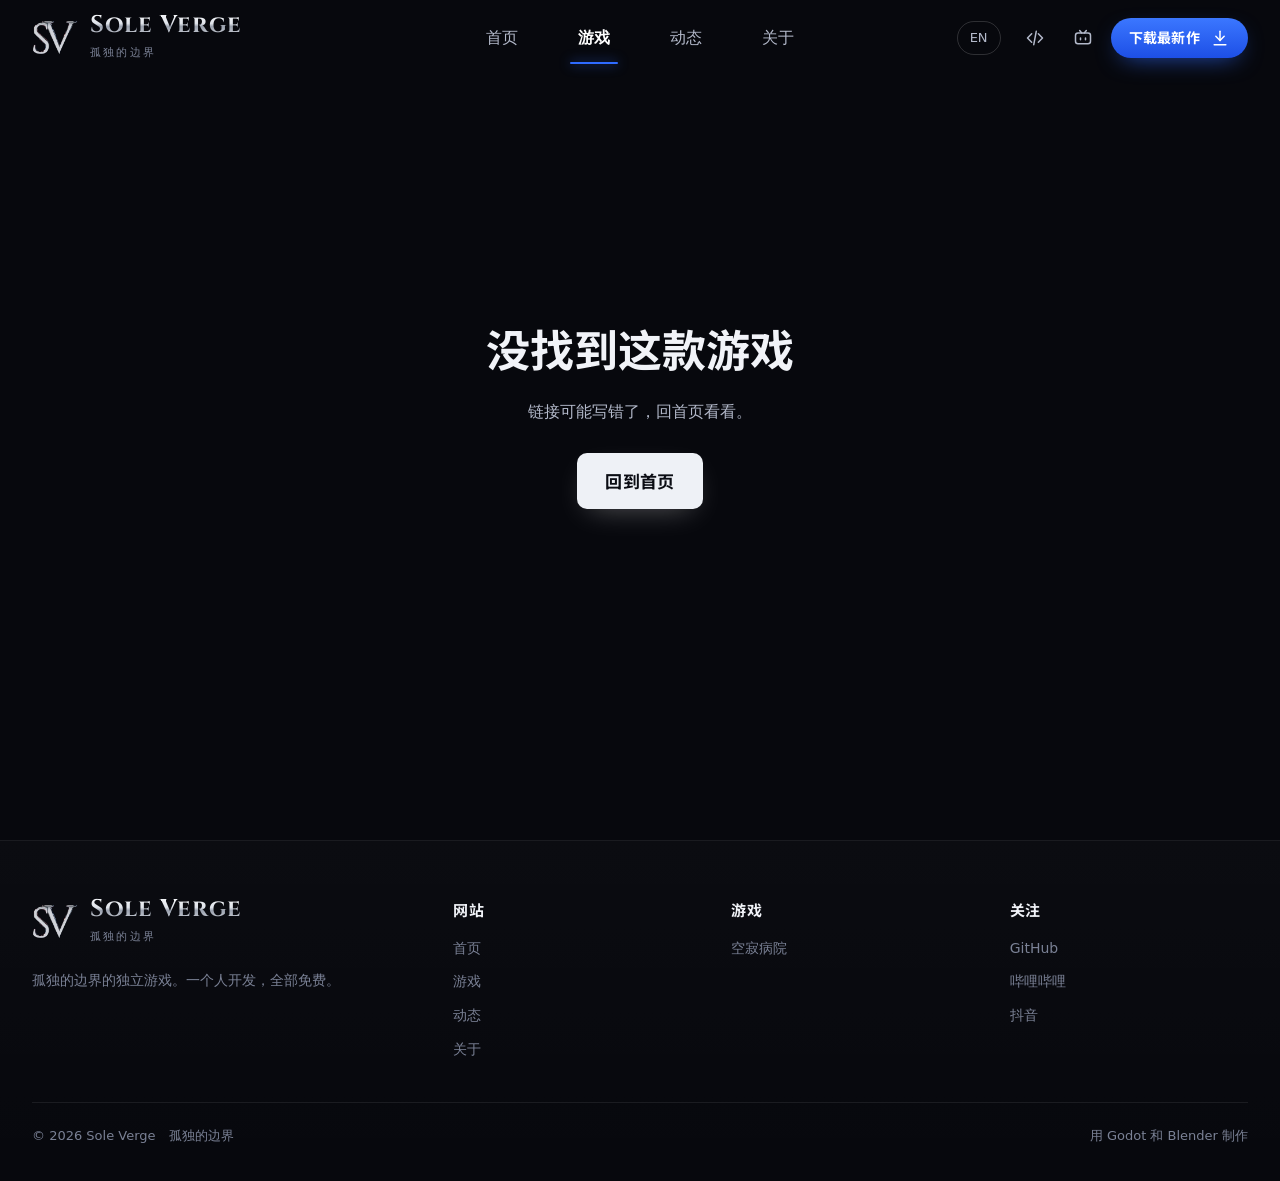
==== game.html @ e257bc81 "Rebuild the site as the Sole Verge studio homepage Commercial studio layout: Blender-rendered chrome" ====
<!doctype html>
<html lang="zh-CN">
<head>
  <meta charset="utf-8">
  <meta name="viewport" content="width=device-width, initial-scale=1, viewport-fit=cover">
  <title>Sole Verge 孤独的边界</title>
  <meta name="description" content="孤独的边界的独立游戏：画面、玩法、下载和更新记录。">
  <meta name="theme-color" content="#07080d">
  <link rel="icon" href="assets/site/favicon.png">
  <link rel="stylesheet" href="css/site.css">
</head>
<body data-page="game">
  <header class="nav">
    <div class="shell nav__inner">
      <a class="logo" href="index.html" aria-label="Sole Verge 首页">
        <img src="assets/site/logo.webp" alt="" width="46" height="46">
        <span><span class="logo__name">Sole Verge</span><span class="logo__sub" data-i18n="logo.sub">孤独的边界</span></span>
      </a>
      <nav class="menu" aria-label="主导航">
        <a href="index.html" data-i18n="nav.home">首页</a>
        <a href="index.html#games" class="is-active" data-i18n="nav.games">游戏</a>
        <a href="index.html#news" data-i18n="nav.news">动态</a>
        <a href="index.html#about" data-i18n="nav.about">关于</a>
      </nav>
      <div class="nav__tools">
        <button class="lang" type="button" data-lang>EN</button>
        <a class="icon-btn" data-github href="https://github.com/bingkunwang01-cmd" target="_blank" rel="noopener" aria-label="GitHub">
          <svg class="i" viewBox="0 0 24 24" fill="none" stroke="currentColor" stroke-width="1.8" stroke-linecap="round" stroke-linejoin="round" aria-hidden="true"><path d="m8 7-5 5 5 5"/><path d="m16 7 5 5-5 5"/><path d="m13.5 4-3 16"/></svg>
        </a>
        <a class="icon-btn" data-bilibili href="#" target="_blank" rel="noopener" aria-label="哔哩哔哩">
          <svg class="i" viewBox="0 0 24 24" fill="none" stroke="currentColor" stroke-width="1.8" stroke-linecap="round" stroke-linejoin="round" aria-hidden="true"><rect x="3" y="6" width="18" height="13" rx="3"/><path d="m8 3 2.5 3M16 3l-2.5 3"/><path d="M9 12v2M15 12v2"/></svg>
        </a>
        <a class="btn btn--blue btn--sm" data-cta href="index.html#games">
          <span data-i18n="nav.cta">下载最新作</span>
          <svg class="i" viewBox="0 0 24 24" fill="none" stroke="currentColor" stroke-width="1.8" stroke-linecap="round" stroke-linejoin="round" aria-hidden="true"><path d="M12 4v11"/><path d="m7 10 5 5 5-5"/><path d="M5 20h14"/></svg>
        </a>
      </div>
    </div>
  </header>

  <main data-game></main>
  <footer class="footer" data-footer></footer>

  <noscript><p class="shell" style="padding:120px 0 20px">这个页面需要开启 JavaScript。</p></noscript>
  <script src="js/games.js"></script>
  <script src="js/site.js"></script>
</body>
</html>
---- css/site.css ----
@import url("../fonts/noto-sans-sc/700.css");

@font-face {
  font-family: "Cinzel";
  font-style: normal;
  font-weight: 700;
  font-display: swap;
  src: url("../fonts/cinzel/cinzel-latin-700-normal.woff2") format("woff2");
}

/* ---------- Tokens ---------- */
:root {
  color-scheme: dark;
  --bg: #07080d;
  --bg-2: #0b0d14;
  --card: #10131b;
  --card-2: #0c0f16;
  --line: rgba(255, 255, 255, 0.08);
  --line-2: rgba(255, 255, 255, 0.16);
  --text: #f1f3f8;
  --text-2: #b3b9ca;
  --text-3: #7a8195;
  --blue: #2f6bff;
  --blue-2: #1d4fe6;
  --crimson: #d93347;
  --silver: linear-gradient(180deg, #ffffff 0%, #dfe3ea 45%, #9aa1ae 55%, #eef0f4 100%);

  --f-head: "SV Head", "PingFang SC", "Microsoft YaHei UI", "Microsoft YaHei", sans-serif;
  --f-brand: "Cinzel", "Times New Roman", serif;
  --f-body: system-ui, -apple-system, "PingFang SC", "Microsoft YaHei UI", "Microsoft YaHei", "Noto Sans CJK SC", "Noto Sans SC", "Helvetica Neue", Arial, sans-serif;

  --shell: min(1320px, 100% - 64px);
  --r-sm: 10px;
  --r-md: 16px;
  --r-lg: 22px;
  --nav-h: 76px;
}

*, *::before, *::after { box-sizing: border-box; }
html { scroll-behavior: smooth; scroll-padding-top: calc(var(--nav-h) + 16px); -webkit-text-size-adjust: 100%; }
body { margin: 0; background: var(--bg); color: var(--text); font: 400 16px/1.7 var(--f-body); overflow-x: hidden; }
img, video, svg { display: block; max-width: 100%; }
a { color: inherit; text-decoration: none; }
button { font: inherit; color: inherit; background: none; border: 0; padding: 0; cursor: pointer; }
h1, h2, h3, p { margin: 0; }
h1, h2, h3 { font-family: var(--f-head); font-weight: 700; }
:focus-visible { outline: 2px solid var(--blue); outline-offset: 3px; border-radius: 8px; }
[hidden] { display: none !important; }
.shell { width: var(--shell); margin-inline: auto; }
.brandface { font-family: var(--f-brand); font-weight: 700; letter-spacing: 0.02em; }

/* ---------- Icons ---------- */
.i { width: 20px; height: 20px; flex: none; }

/* ---------- Buttons ---------- */
.btn {
  display: inline-flex; align-items: center; justify-content: center; gap: 10px;
  height: 56px; padding: 0 28px; border-radius: var(--r-sm);
  font-family: var(--f-head); font-size: 17px; font-weight: 700; letter-spacing: 0.02em; white-space: nowrap;
  transition: background-color .2s ease, border-color .2s ease, transform .2s ease, box-shadow .2s ease;
}
.btn--light { background: #eef1f6; color: #0b0d14; box-shadow: 0 10px 30px -12px rgba(255, 255, 255, .35); }
.btn--light:hover { background: #fff; transform: translateY(-1px); }
.btn--line { border: 1px solid rgba(255, 255, 255, .55); color: #fff; }
.btn--line:hover { background: rgba(255, 255, 255, .06); border-color: #fff; }
.btn--blue { background: linear-gradient(180deg, #3b77ff, var(--blue-2)); color: #fff; box-shadow: 0 8px 24px -10px rgba(47, 107, 255, .8); }
.btn--blue:hover { background: linear-gradient(180deg, #5089ff, #2a5cf2); }
.btn--sm { height: 40px; padding: 0 18px; font-size: 14px; border-radius: 999px; }
.btn__meta { font-family: var(--f-body); font-weight: 400; font-size: 14px; opacity: .65; }
.btn--game { background: var(--g-accent, var(--blue)); color: #fff; box-shadow: 0 10px 30px -12px var(--g-accent, var(--blue)); }
.btn--game:hover { filter: brightness(1.08); transform: translateY(-1px); }

/* ---------- Top navigation ---------- */
.nav { position: fixed; inset: 0 0 auto; z-index: 60; height: var(--nav-h); transition: background-color .3s ease, border-color .3s ease; border-bottom: 1px solid transparent; }
.nav.is-scrolled { background: rgba(7, 8, 13, .82); backdrop-filter: blur(18px) saturate(1.3); -webkit-backdrop-filter: blur(18px) saturate(1.3); border-bottom-color: var(--line); }
.nav__inner { height: 100%; display: grid; grid-template-columns: 1fr auto 1fr; align-items: center; }
.logo { display: inline-flex; align-items: center; gap: 12px; justify-self: start; white-space: nowrap; }
.logo img { width: 46px; height: 46px; object-fit: contain; margin: -4px 0; }
.logo__name { font-family: var(--f-brand); font-weight: 700; font-size: 24px; line-height: 1; letter-spacing: 0.03em; background: var(--silver); -webkit-background-clip: text; background-clip: text; color: transparent; }
.logo__sub { display: block; font-size: 11px; color: var(--text-3); letter-spacing: .2em; margin-top: 4px; }
.menu { display: flex; height: var(--nav-h); }
.menu a { position: relative; display: grid; place-items: center; padding: 0 30px; font-size: 16px; color: var(--text-2); transition: color .2s ease; }
.menu a:hover { color: #fff; }
.menu a[aria-current="page"], .menu a.is-active { color: #fff; font-weight: 600; }
.menu a[aria-current="page"]::after, .menu a.is-active::after { content: ""; position: absolute; left: 22px; right: 22px; bottom: 12px; height: 2px; border-radius: 2px; background: var(--blue); box-shadow: 0 0 12px rgba(47, 107, 255, .8); }
.nav__tools { display: flex; align-items: center; gap: 8px; justify-self: end; }
.icon-btn { width: 40px; height: 40px; display: grid; place-items: center; border-radius: 50%; color: var(--text-2); transition: color .2s ease, background-color .2s ease; }
.icon-btn:hover { color: #fff; background: rgba(255, 255, 255, .06); }
.lang { height: 34px; padding: 0 12px; border-radius: 999px; border: 1px solid var(--line-2); font-size: 13px; color: var(--text-2); margin-right: 6px; }
.lang:hover { color: #fff; border-color: rgba(255,255,255,.4); }

/* ---------- Hero ---------- */
.hero { position: relative; min-height: max(760px, min(100svh, 980px)); overflow: hidden; isolation: isolate; background: #020205; }
.hero__art { position: absolute; inset: 0; z-index: -2; }
.hero__art img { width: 100%; height: 100%; object-fit: cover; object-position: 50% 50%; }
.streaks { position: absolute; inset: 0; width: 100%; height: 100%; overflow: visible; }
.streak path { fill: none; stroke-linecap: round; }
.streak__halo { stroke-width: 18; opacity: .35; filter: url(#soft); }
.streak__line { stroke-width: 3.2; }
.streak__line--thin { stroke-width: 1.6; opacity: .55; }
.streak__pulse { stroke: #ffe3e7; stroke-width: 4; stroke-dasharray: 70 1000; stroke-dashoffset: 1070; opacity: .9; animation: pulse 6.5s cubic-bezier(.5, 0, .3, 1) infinite; filter: drop-shadow(0 0 6px #ff3b55); }
.streak__pulse--blue { stroke: #e8f0ff; filter: drop-shadow(0 0 6px #3a7bff); animation-delay: 3.2s; animation-direction: reverse; }
@keyframes pulse { 0% { stroke-dashoffset: 1070; } 70%, 100% { stroke-dashoffset: 0; } }
.hero::before {
  content: ""; position: absolute; inset: 0; z-index: -1; pointer-events: none;
  background:
    linear-gradient(90deg, rgba(3, 4, 8, .92) 0%, rgba(3, 4, 8, .62) 30%, rgba(3, 4, 8, 0) 56%),
    linear-gradient(180deg, rgba(3, 4, 8, .55) 0%, transparent 18%, transparent 62%, var(--bg) 100%);
}
.hero__content { padding-top: calc(var(--nav-h) + 13vh); }
.hero__content > * { max-width: 640px; }
.eyebrow { font-family: var(--f-brand); font-weight: 700; font-size: 22px; letter-spacing: .04em; color: #d6dae3; }
.hero__title { font-size: clamp(42px, 4.4vw, 68px); line-height: 1.18; letter-spacing: .02em; margin: 14px 0 18px; }
.hero__sub { font-size: clamp(17px, 1.5vw, 21px); color: var(--text-2); max-width: 30em; }
.hero__actions { display: flex; gap: 20px; flex-wrap: wrap; margin-top: 44px; }
.hero__latest { display: flex; align-items: center; gap: 10px; margin-top: 22px; font-size: 14px; color: var(--text-3); }
.hero__latest i { width: 7px; height: 7px; border-radius: 50%; background: var(--crimson); box-shadow: 0 0 10px var(--crimson); }
.hero__latest a { color: var(--text-2); border-bottom: 1px solid var(--line-2); }
.hero__latest a:hover { color: #fff; }

/* Value strip under the hero */
.values { position: absolute; left: 0; right: 0; bottom: 44px; }
.values__row { display: grid; grid-template-columns: repeat(4, minmax(0, 1fr)); }
.value { display: flex; align-items: center; justify-content: center; gap: 18px; padding: 6px 12px; }
.value + .value { border-left: 1px solid var(--line-2); }
.value .i { width: 34px; height: 34px; color: #e9ecf3; stroke-width: 1.5; }
.value b { display: block; font-family: var(--f-head); font-size: 17px; letter-spacing: .02em; }
.value span { display: block; font-size: 14px; color: var(--text-2); }

/* ---------- Sections ---------- */
.section { padding: 96px 0 0; }
.head { display: flex; align-items: flex-end; justify-content: space-between; gap: 24px; flex-wrap: wrap; margin-bottom: 36px; }
.head__title { font-size: 32px; line-height: 1.2; letter-spacing: .02em; }
.head__title::after { content: ""; display: block; width: 44px; height: 3px; border-radius: 3px; margin-top: 16px; background: var(--blue); box-shadow: 0 0 14px rgba(47, 107, 255, .7); }
.head__link { display: inline-flex; align-items: center; gap: 8px; font-size: 15px; color: var(--text-2); }
.head__link:hover { color: #fff; }

/* Genre filter */
.tabs { display: flex; flex-wrap: wrap; gap: 4px; padding: 4px; border-radius: 999px; background: rgba(255,255,255,.03); border: 1px solid var(--line); }
.tab { display: inline-flex; align-items: center; gap: 8px; height: 36px; padding: 0 16px; border-radius: 999px; font-size: 14px; color: var(--text-2); transition: background-color .2s ease, color .2s ease; }
.tab:hover { color: #fff; }
.tab[aria-pressed="true"] { background: #eef1f6; color: #0b0d14; font-weight: 600; }
.tab__n { font-size: 12px; opacity: .55; font-variant-numeric: tabular-nums; }

/* ---------- Game cards ---------- */
.cards { display: grid; grid-template-columns: repeat(3, minmax(0, 1fr)); gap: 24px; }
.card {
  position: relative; display: flex; flex-direction: column; overflow: hidden; isolation: isolate;
  border-radius: var(--r-md); border: 1px solid var(--line);
  background: linear-gradient(180deg, #131722 0%, #0d1018 100%);
  box-shadow: 0 30px 60px -40px rgba(0,0,0,.9);
  transition: border-color .25s ease, transform .25s ease;
}
.card:hover { border-color: rgba(255,255,255,.2); transform: translateY(-2px); }
.card--wide { grid-column: span 2; }
.card__media { position: relative; aspect-ratio: 16 / 9; overflow: hidden; }
.card--wide .card__media { aspect-ratio: 21 / 9; }
.card__media img { width: 100%; height: 100%; object-fit: cover; transition: transform .6s ease; }
.card:hover .card__media img { transform: scale(1.03); }
.card__media::after { content: ""; position: absolute; inset: 0; background: linear-gradient(180deg, rgba(7,8,13,0) 45%, #121620 100%); }
.card__no { position: absolute; left: 18px; top: 16px; z-index: 1; font-family: var(--f-brand); font-weight: 700; font-size: 13px; letter-spacing: .12em; color: rgba(255,255,255,.85); padding: 4px 10px; border-radius: 6px; background: rgba(5,6,10,.55); backdrop-filter: blur(6px); -webkit-backdrop-filter: blur(6px); }
.card__body { position: relative; z-index: 1; display: flex; gap: 18px; align-items: flex-start; padding: 0 26px 30px; margin-top: -34px; flex: 1; }
.tile { flex: none; width: 76px; height: 76px; border-radius: 18px; display: grid; place-items: center; background: linear-gradient(160deg, #1b2030, #0b0d14); border: 1px solid rgba(255,255,255,.14); box-shadow: 0 12px 30px -12px rgba(0,0,0,.9), inset 0 1px 0 rgba(255,255,255,.08); }
.tile .sprite { width: 68px; height: 68px; }
.card__text { min-width: 0; padding-top: 38px; flex: 1; }
.card__name { display: flex; align-items: center; gap: 10px; flex-wrap: wrap; font-size: 21px; line-height: 1.3; }
.badge { display: inline-flex; align-items: center; height: 22px; padding: 0 8px; border-radius: 5px; font-family: var(--f-body); font-size: 12px; font-weight: 600; color: #fff; background: var(--blue-2); letter-spacing: .04em; }
.badge--dev { background: rgba(255,255,255,.12); color: var(--text-2); }
.card__desc { margin-top: 6px; font-size: 15px; color: var(--text-2); }
.chips { display: flex; flex-wrap: wrap; gap: 6px; margin-top: 14px; }
.chip { display: inline-flex; align-items: center; gap: 6px; height: 24px; padding: 0 10px; border-radius: 999px; font-size: 12px; color: #e6e9f1; background: rgba(255,255,255,.05); border: 1px solid rgba(255,255,255,.1); }
.chip::before { content: ""; width: 6px; height: 6px; border-radius: 50%; background: var(--c, var(--blue)); box-shadow: 0 0 6px var(--c, var(--blue)); }
.card__arrow { position: absolute; right: 24px; bottom: 26px; z-index: 2; color: var(--text-2); transition: transform .25s ease, color .25s ease; }
.card:hover .card__arrow { color: #fff; transform: translateX(4px); }
.card__swoosh { position: absolute; left: 40%; right: 0; bottom: 0; height: 64px; z-index: 0; pointer-events: none; opacity: .8; }
.card__link { position: absolute; inset: 0; z-index: 3; border-radius: inherit; }

.card--empty .card__media { background: radial-gradient(60% 70% at 50% 60%, rgba(47, 107, 255, .18), transparent 70%), #0b0d14; display: grid; place-items: center; }
.card--empty .card__media::before {
  content: ""; position: absolute; left: -10%; right: -10%; bottom: 0; height: 55%;
  background:
    repeating-linear-gradient(90deg, rgba(120,160,255,.14) 0 1px, transparent 1px 44px),
    repeating-linear-gradient(180deg, rgba(120,160,255,.14) 0 1px, transparent 1px 20px);
  transform: perspective(300px) rotateX(62deg); transform-origin: bottom;
  mask-image: linear-gradient(180deg, transparent, #000 60%); -webkit-mask-image: linear-gradient(180deg, transparent, #000 60%);
}
.card--empty .card__media .sprite { width: 128px; height: 128px; position: relative; z-index: 1; opacity: .9; }
.card--empty .links-row { display: flex; gap: 8px; flex-wrap: wrap; margin-top: 16px; position: relative; z-index: 4; }

/* Rotating save icon (32-frame sprite strip) */
.sprite { background-repeat: no-repeat; background-size: 3200% 100%; background-position: 0 0; animation: spin 3.6s steps(32, jump-none) infinite; }
@keyframes spin { to { background-position: 100% 0; } }

/* ---------- Spotlight ---------- */
.spot { display: grid; grid-template-columns: minmax(0, 1.25fr) minmax(0, 1fr); gap: 56px; align-items: center; }
.spot__media { position: relative; border-radius: var(--r-lg); overflow: hidden; border: 1px solid var(--line-2); box-shadow: 0 50px 100px -50px rgba(0,0,0,1), 0 0 120px -50px var(--g-accent, var(--crimson)); }
.spot__media img { width: 100%; aspect-ratio: 16 / 9; object-fit: cover; }
.spot__no { font-family: var(--f-brand); font-weight: 700; font-size: 14px; letter-spacing: .14em; color: var(--text-3); }
.spot__title { font-size: clamp(36px, 3.6vw, 52px); line-height: 1.15; margin-top: 10px; }
.spot__en { font-family: var(--f-brand); font-weight: 700; font-size: 20px; letter-spacing: .06em; color: color-mix(in srgb, var(--g-accent, #d93347) 70%, white 30%); margin-top: 6px; }
.spot__tag { color: var(--text-2); font-size: 18px; margin-top: 18px; }
.stats { display: grid; grid-template-columns: repeat(3, auto); justify-content: start; gap: 0; margin: 34px 0 38px; }
.stat { padding-right: 34px; margin-right: 34px; border-right: 1px solid var(--line-2); }
.stat:last-child { border-right: 0; margin-right: 0; padding-right: 0; }
.stat b { display: block; font-family: var(--f-brand); font-weight: 700; font-size: 40px; line-height: 1; }
.stat span { display: block; font-size: 14px; color: var(--text-3); margin-top: 8px; }
.spot__actions { display: flex; gap: 16px; flex-wrap: wrap; }

/* ---------- News ---------- */
.news { display: grid; grid-template-columns: repeat(3, minmax(0, 1fr)); gap: 24px; }
.post { position: relative; display: flex; flex-direction: column; border-radius: var(--r-md); overflow: hidden; border: 1px solid var(--line); background: var(--card-2); transition: border-color .25s ease; }
.post:hover { border-color: rgba(255,255,255,.2); }
.post img { width: 100%; aspect-ratio: 16 / 8; object-fit: cover; }
.post__body { padding: 22px 24px 26px; }
.post__meta { display: flex; justify-content: space-between; gap: 12px; font-size: 13px; color: var(--text-3); }
.post__title { font-size: 19px; line-height: 1.4; margin: 10px 0 8px; }
.post__text { font-size: 14px; color: var(--text-2); display: -webkit-box; -webkit-line-clamp: 3; -webkit-box-orient: vertical; overflow: hidden; }

/* ---------- Studio ---------- */
.studio { position: relative; overflow: hidden; border-radius: var(--r-lg); border: 1px solid var(--line); background: #0a0709; }
.studio__art { position: relative; }
.studio__art img { width: 100%; height: auto; aspect-ratio: 3 / 1; object-fit: cover; }
.studio__art::after { content: ""; position: absolute; inset: 0; background: linear-gradient(180deg, transparent 55%, #0a0709 100%); pointer-events: none; }
.studio__body { position: relative; display: grid; grid-template-columns: auto minmax(0, 1fr) auto; gap: 40px; align-items: center; padding: 8px 48px 44px; }
.studio__who { display: flex; align-items: center; gap: 20px; }
.studio__who img { width: 84px; height: 84px; border-radius: 50%; object-fit: cover; box-shadow: 0 0 0 2px rgba(255,255,255,.18), 0 0 0 6px rgba(217, 51, 71, .2); }
.studio__name { font-size: 30px; line-height: 1.2; white-space: nowrap; }
.studio__handle { font-size: 14px; color: var(--text-3); margin-top: 4px; white-space: nowrap; }
.studio__text { color: var(--text-2); font-size: 15px; max-width: 34em; }
.studio__links { display: flex; gap: 10px; flex-wrap: wrap; justify-content: flex-end; }
.studio__links .btn { height: 46px; padding: 0 18px; font-size: 15px; }

/* ---------- Footer ---------- */
.footer { margin-top: 120px; border-top: 1px solid var(--line); background: linear-gradient(180deg, rgba(255,255,255,.015), transparent); }
.footer__grid { display: grid; grid-template-columns: 1.6fr repeat(3, 1fr); gap: 40px; padding: 56px 0 40px; }
.footer__brand p { color: var(--text-3); font-size: 14px; margin-top: 16px; max-width: 24em; }
.footer h4 { margin: 0 0 14px; font-family: var(--f-head); font-size: 15px; letter-spacing: .04em; }
.footer ul { list-style: none; margin: 0; padding: 0; display: grid; gap: 10px; font-size: 14px; color: var(--text-3); }
.footer ul a:hover { color: #fff; }
.footer__base { display: flex; justify-content: space-between; gap: 16px; flex-wrap: wrap; padding: 22px 0 34px; border-top: 1px solid var(--line); font-size: 13px; color: var(--text-3); }

/* ---------- Game page ---------- */
.ghero { position: relative; min-height: max(720px, min(100svh, 940px)); overflow: hidden; isolation: isolate; display: flex; flex-direction: column; }
.ghero__art { position: absolute; inset: 0; z-index: -2; }
.ghero__art img { width: 100%; height: 100%; object-fit: cover; object-position: 70% 40%; }
.ghero::before { content: ""; position: absolute; inset: 0; z-index: -1; background: linear-gradient(90deg, rgba(5,6,10,.95) 0%, rgba(5,6,10,.72) 34%, rgba(5,6,10,.08) 66%), linear-gradient(180deg, rgba(5,6,10,.6) 0%, transparent 22%, transparent 60%, var(--bg) 100%); }
.ghero__content { padding-top: calc(var(--nav-h) + 9vh); flex: 1; }
.ghero__content > * { max-width: 680px; }
.crumbs { display: flex; gap: 10px; align-items: center; font-size: 14px; color: var(--text-3); margin-bottom: 26px; }
.crumbs a:hover { color: #fff; }
.ghero__title { font-size: clamp(52px, 6.4vw, 92px); line-height: 1.05; letter-spacing: .03em; margin-top: 14px; }
.ghero__en { font-family: var(--f-brand); font-weight: 700; font-size: clamp(20px, 2vw, 28px); letter-spacing: .08em; margin-top: 10px; color: color-mix(in srgb, var(--g-accent) 75%, white 25%); }
.ghero__tag { font-size: 20px; color: var(--text-2); margin-top: 20px; }
.ghero__actions { display: flex; gap: 18px; flex-wrap: wrap; margin-top: 40px; }
.specs { display: grid; grid-template-columns: repeat(6, minmax(0, 1fr)); margin: 64px 0 44px; padding-top: 26px; border-top: 1px solid var(--line-2); }
.spec { padding: 0 18px; }
.spec:first-child { padding-left: 0; }
.spec + .spec { border-left: 1px solid var(--line); }
.spec dt { font-size: 13px; color: var(--text-3); }
.spec dd { margin: 4px 0 0; font-size: 16px; font-weight: 600; }

.subnav { position: sticky; top: var(--nav-h); z-index: 40; background: rgba(7,8,13,.86); backdrop-filter: blur(16px); -webkit-backdrop-filter: blur(16px); border-bottom: 1px solid var(--line); }
.subnav__row { display: flex; align-items: center; gap: 6px; height: 56px; overflow-x: auto; scrollbar-width: none; }
.subnav__title { font-family: var(--f-head); font-size: 16px; margin-right: 22px; white-space: nowrap; }
.subnav a { padding: 6px 14px; border-radius: 999px; font-size: 14px; color: var(--text-2); white-space: nowrap; }
.subnav a:hover { color: #fff; background: rgba(255,255,255,.06); }
.subnav .btn { margin-left: auto; height: 38px; padding: 0 18px; font-size: 14px; border-radius: 999px; }

.viewer { position: relative; aspect-ratio: 16 / 9; border-radius: var(--r-lg); overflow: hidden; border: 1px solid var(--line-2); background: #000; box-shadow: 0 50px 100px -50px #000, 0 0 140px -60px var(--g-glow); }
.viewer img { width: 100%; height: 100%; object-fit: cover; }
.viewer__zoom { position: absolute; inset: 0; cursor: zoom-in; }
.viewer__cap { position: absolute; left: 20px; top: 18px; padding: 6px 14px; border-radius: 999px; font-size: 13px; background: rgba(5,6,10,.72); backdrop-filter: blur(8px); -webkit-backdrop-filter: blur(8px); pointer-events: none; }
.viewer__nav { position: absolute; top: 50%; translate: 0 -50%; width: 48px; height: 48px; border-radius: 50%; display: grid; place-items: center; background: rgba(5,6,10,.62); border: 1px solid var(--line-2); backdrop-filter: blur(8px); -webkit-backdrop-filter: blur(8px); }
.viewer__nav:hover { background: rgba(30,40,70,.85); }
.viewer__nav--prev { left: 18px; }
.viewer__nav--next { right: 18px; }
.thumbs { display: grid; grid-template-columns: repeat(6, minmax(0, 1fr)); gap: 12px; margin-top: 14px; }
.thumb { border-radius: 10px; overflow: hidden; aspect-ratio: 16 / 9; opacity: .5; border: 1px solid var(--line); transition: opacity .2s ease, border-color .2s ease; }
.thumb img { width: 100%; height: 100%; object-fit: cover; }
.thumb:hover { opacity: .85; }
.thumb[aria-current="true"] { opacity: 1; border-color: var(--g-accent); box-shadow: 0 0 0 1px var(--g-accent); }

.split { display: grid; grid-template-columns: minmax(0, 1fr) minmax(0, 1fr); gap: 56px; align-items: start; }
.prose { color: var(--text-2); font-size: 17px; line-height: 1.85; max-width: 34em; }
.prose p + p { margin-top: 1em; }
.modes { display: grid; gap: 18px; }
.mode { position: relative; overflow: hidden; isolation: isolate; border-radius: var(--r-md); border: 1px solid var(--line); padding: 30px 30px 32px; min-height: 180px; display: flex; flex-direction: column; justify-content: flex-end; }
.mode img { position: absolute; inset: 0; z-index: -2; width: 100%; height: 100%; object-fit: cover; }
.mode::before { content: ""; position: absolute; inset: 0; z-index: -1; background: linear-gradient(90deg, rgba(8,9,14,.95) 0%, rgba(8,9,14,.8) 50%, rgba(8,9,14,.35) 100%); }
.mode h3 { font-size: 22px; margin-bottom: 8px; }
.mode p { color: var(--text-2); font-size: 15px; max-width: 30em; }

.clip { border-radius: var(--r-lg); overflow: hidden; border: 1px solid var(--line-2); background: #000; max-width: 1040px; }
.clip video { width: 100%; aspect-ratio: 16 / 9; }
.clip__cap { font-size: 14px; color: var(--text-3); margin-top: 14px; }

.files { display: grid; grid-template-columns: repeat(2, minmax(0, 1fr)); gap: 18px; }
.file { display: flex; align-items: center; gap: 20px; padding: 24px 26px; border-radius: var(--r-md); border: 1px solid var(--line); background: var(--card-2); transition: border-color .2s ease, background-color .2s ease; }
.file:hover { border-color: rgba(255,255,255,.24); background: #11141d; }
.file__icon { width: 54px; height: 54px; border-radius: 14px; display: grid; place-items: center; background: color-mix(in srgb, var(--g-accent) 18%, #0b0d14); border: 1px solid color-mix(in srgb, var(--g-accent) 45%, transparent); color: #fff; }
.file__name { font-family: var(--f-head); font-size: 18px; }
.file__meta { font-size: 13px; color: var(--text-3); margin-top: 2px; }
.file .i:last-child { margin-left: auto; color: var(--text-2); }
.steps { list-style: none; margin: 28px 0 0; padding: 0; display: grid; grid-template-columns: repeat(3, minmax(0, 1fr)); gap: 18px; counter-reset: step; }
.steps li { counter-increment: step; padding: 26px 26px 28px; border-radius: var(--r-md); border: 1px solid var(--line); background: linear-gradient(180deg, #11141c, #0c0e15); color: var(--text-2); font-size: 15px; }
.steps li::before { content: counter(step, decimal-leading-zero); display: block; font-family: var(--f-brand); font-weight: 700; font-size: 26px; color: #fff; margin-bottom: 12px; letter-spacing: .06em; }
.note { color: var(--text-3); font-size: 14px; margin-top: 18px; }
.sums { margin-top: 18px; border: 1px solid var(--line); border-radius: 12px; }
.sums summary { cursor: pointer; padding: 14px 20px; font-size: 14px; color: var(--text-2); }
.sums dl { margin: 0; padding: 0 20px 18px; display: grid; gap: 12px; }
.sums dt { font-size: 13px; color: var(--text-3); }
.sums dd { margin: 0; font: 13px/1.5 ui-monospace, "Cascadia Mono", Consolas, monospace; color: var(--text-2); word-break: break-all; }

.log { list-style: none; margin: 0; padding: 0; border-top: 1px solid var(--line); }
.log li { display: grid; grid-template-columns: 140px 170px minmax(0, 1fr); gap: 24px; padding: 22px 0; border-bottom: 1px solid var(--line); align-items: baseline; }
.log__ver { font-family: var(--f-brand); font-weight: 700; font-size: 24px; letter-spacing: .04em; }
.log li:first-child .log__ver { color: color-mix(in srgb, var(--g-accent) 70%, white 30%); }
.log__date { font-size: 14px; color: var(--text-3); white-space: nowrap; }
.log__text { color: var(--text-2); }

.lightbox { padding: 0; border: 0; background: transparent; max-width: 96vw; max-height: 94vh; }
.lightbox::backdrop { background: rgba(3, 4, 8, .9); backdrop-filter: blur(6px); }
.lightbox img { max-width: 96vw; max-height: 88vh; border-radius: 12px; }
.lightbox__close { position: fixed; top: 20px; right: 20px; width: 46px; height: 46px; border-radius: 50%; display: grid; place-items: center; background: rgba(20,24,36,.9); border: 1px solid var(--line-2); }

.notfound { min-height: 80svh; display: grid; place-items: center; text-align: center; padding: 140px 0 40px; }
.notfound h1 { font-size: 44px; }
.notfound p { color: var(--text-2); margin: 12px 0 28px; }

/* ---------- Responsive ---------- */
@media (max-width: 1180px) {
  .menu a { padding: 0 18px; }
  .menu a[aria-current="page"]::after, .menu a.is-active::after { left: 12px; right: 12px; }
  .specs { grid-template-columns: repeat(3, minmax(0, 1fr)); row-gap: 20px; }
  .spec:nth-child(4) { padding-left: 0; border-left: 0; }
}
@media (max-width: 980px) {
  :root { --shell: min(1320px, 100% - 40px); }
  .menu { display: none; }
  .nav__inner { grid-template-columns: 1fr auto; }
  .hero__art img { object-position: 74% 50%; }
  .streaks { display: none; }
  .hero::before { background: linear-gradient(180deg, rgba(3,4,8,.4) 0%, rgba(3,4,8,.2) 30%, rgba(3,4,8,.85) 62%, var(--bg) 100%); }
  .hero__content { padding-top: 52svh; }
  .values { position: static; padding: 36px 0 0; }
  .values__row { grid-template-columns: repeat(2, minmax(0, 1fr)); row-gap: 26px; }
  .value { justify-content: flex-start; }
  .value + .value { border-left: 0; }
  .cards, .news { grid-template-columns: repeat(2, minmax(0, 1fr)); }
  .spot, .split { grid-template-columns: minmax(0, 1fr); gap: 36px; }
  .footer__grid { grid-template-columns: 1fr 1fr; }
  .studio__body { grid-template-columns: minmax(0, 1fr); gap: 22px; padding: 4px 32px 36px; }
  .studio__links { justify-content: flex-start; }
  .files, .steps { grid-template-columns: minmax(0, 1fr); }
  .log li { grid-template-columns: 100px minmax(0, 1fr); }
  .log__text { grid-column: 1 / -1; }
}
@media (max-width: 640px) {
  :root { --nav-h: 64px; }
  .nav__tools .icon-btn { display: none; }
  .nav__tools .btn { height: 36px; padding: 0 14px; font-size: 13px; }
  .logo img { width: 38px; height: 38px; }
  .logo__name { font-size: 17px; }
  .logo { gap: 8px; }
  .logo img { width: 32px; height: 32px; }
  .logo__sub { display: none; }
  .hero { min-height: 0; }
  .hero__art { bottom: auto; height: 62svh; }
  .hero__art img { object-position: 83% 46%; }
  .hero__art::after { content: ""; position: absolute; inset: 0; background: linear-gradient(180deg, rgba(3,4,8,.55) 0%, transparent 22%, transparent 55%, var(--bg) 100%); }
  .hero::before { background: none; }
  .hero__content { padding-top: 50svh; }
  .studio__name, .studio__handle { white-space: normal; }
  .nav__tools .lang { margin-right: 0; }
  .hero__actions { gap: 12px; }
  .hero__actions .btn { flex: 1 1 140px; height: 52px; padding: 0 18px; font-size: 16px; }
  .values__row { grid-template-columns: repeat(2, minmax(0, 1fr)); gap: 22px 12px; }
  .value { gap: 12px; padding: 0; }
  .value .i { width: 26px; height: 26px; }
  .value b { font-size: 15px; }
  .value span { font-size: 12px; }
  .cards, .news { grid-template-columns: minmax(0, 1fr); }
  .card--wide { grid-column: auto; }
  .card--wide .card__media { aspect-ratio: 16 / 9; }
  .tabs { border-radius: 16px; }
  .studio__body { padding: 4px 22px 30px; }
  .studio__art img { aspect-ratio: 16 / 9; object-position: 60% 50%; }
  .stats { grid-template-columns: repeat(3, minmax(0, 1fr)); }
  .stat { padding-right: 14px; margin-right: 14px; }
  .stat b { font-size: 30px; }
  .specs { grid-template-columns: repeat(2, minmax(0, 1fr)); }
  .spec:nth-child(odd) { padding-left: 0; border-left: 0; }
  .spec:nth-child(4) { padding-left: 18px; border-left: 1px solid var(--line); }
  .thumbs { grid-template-columns: repeat(3, minmax(0, 1fr)); }
  .footer__grid { grid-template-columns: minmax(0, 1fr); }
  .ghero__content { padding-top: calc(var(--nav-h) + 30svh); }
  .subnav__title { display: none; }
}
@media (prefers-reduced-motion: reduce) {
  html { scroll-behavior: auto; }
  *, *::before, *::after { transition-duration: 0s !important; animation: none !important; }
}
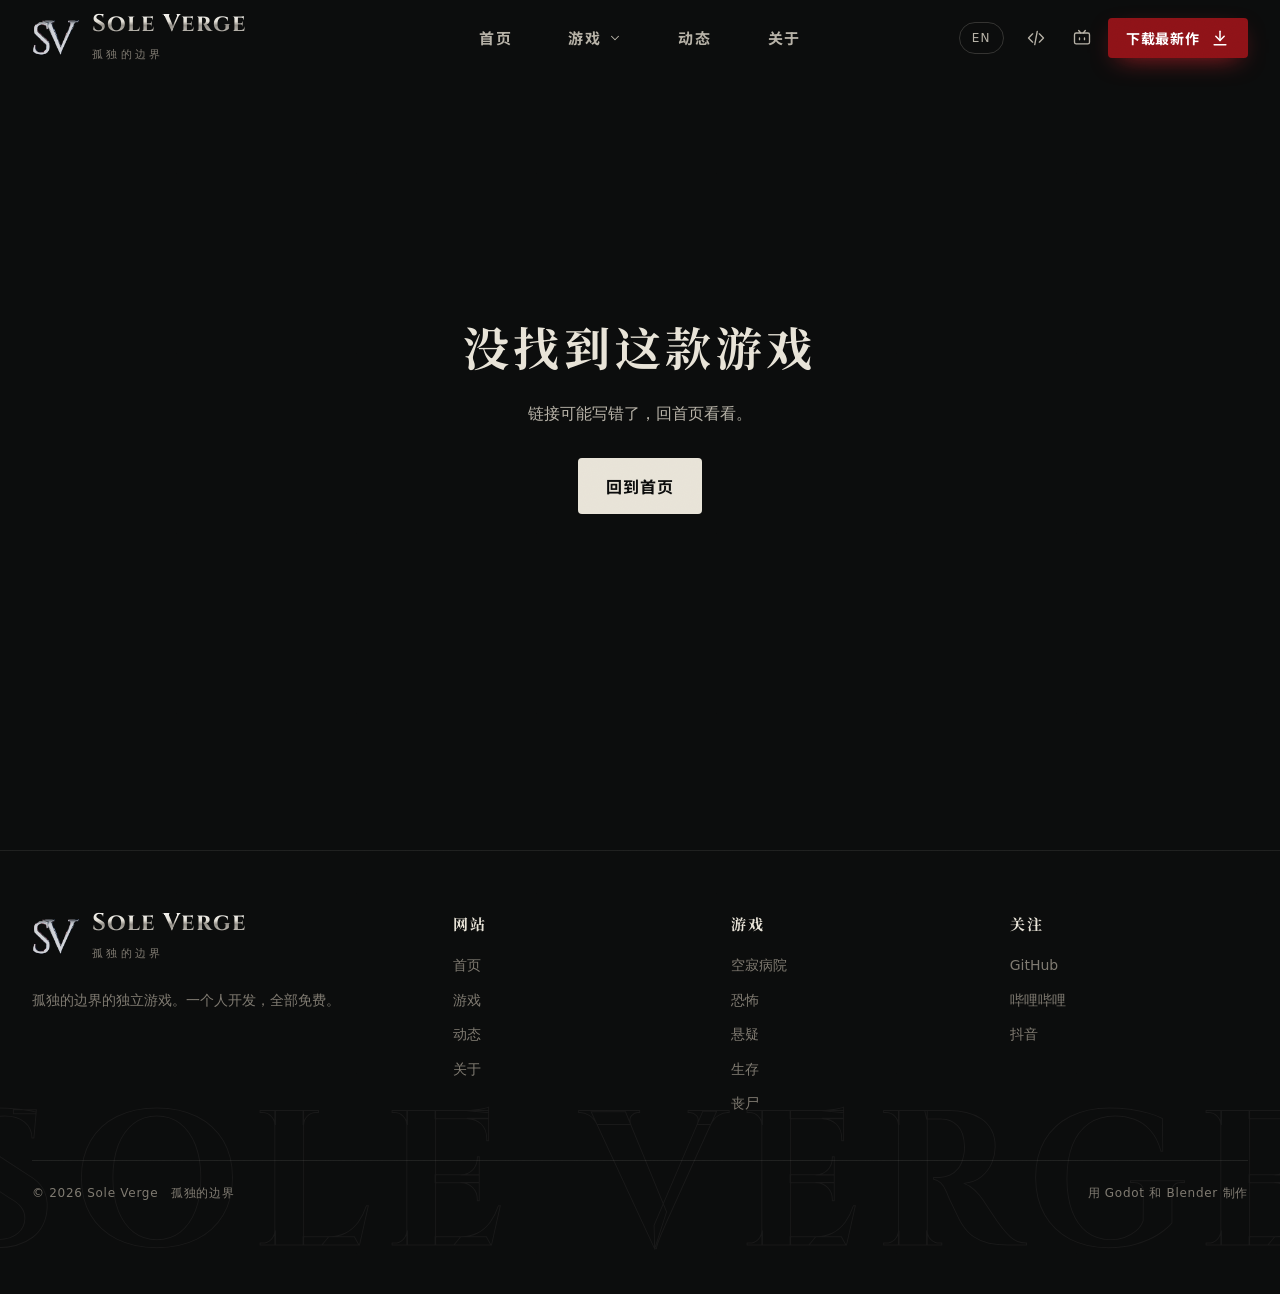
==== commit c70189c7: "Restyle Sole Verge as a foggy, Silent Hill-inspired horror studio site New Blender hero: weathered s" ====
--- a/game.html
+++ b/game.html
@@ -5,38 +5,42 @@
   <meta name="viewport" content="width=device-width, initial-scale=1, viewport-fit=cover">
   <title>Sole Verge 孤独的边界</title>
   <meta name="description" content="孤独的边界的独立游戏：画面、玩法、下载和更新记录。">
-  <meta name="theme-color" content="#07080d">
+  <meta name="theme-color" content="#0b0c0c">
   <link rel="icon" href="assets/site/favicon.png">
   <link rel="stylesheet" href="css/site.css">
 </head>
 <body data-page="game">
   <header class="nav">
     <div class="shell nav__inner">
-      <a class="logo" href="index.html" aria-label="Sole Verge 首页">
-        <img src="assets/site/logo.webp" alt="" width="46" height="46">
+      <a class="logo" href="index.html#top" aria-label="Sole Verge 首页">
+        <span class="mark"><img src="assets/site/logo.webp" alt="" width="48" height="48"><span class="mark__blood" aria-hidden="true"></span></span>
         <span><span class="logo__name">Sole Verge</span><span class="logo__sub" data-i18n="logo.sub">孤独的边界</span></span>
       </a>
       <nav class="menu" aria-label="主导航">
-        <a href="index.html" data-i18n="nav.home">首页</a>
-        <a href="index.html#games" class="is-active" data-i18n="nav.games">游戏</a>
-        <a href="index.html#news" data-i18n="nav.news">动态</a>
-        <a href="index.html#about" data-i18n="nav.about">关于</a>
+        <a href="index.html#top"><span data-i18n="nav.home">首页</span></a>
+        <div class="menu__item">
+          <button class="menu__trigger is-active" type="button" aria-expanded="false" aria-haspopup="true" data-target="games"><span data-i18n="nav.games">游戏</span><svg class="menu__caret" viewBox="0 0 24 24" fill="none" stroke="currentColor" stroke-width="1.8" stroke-linecap="round" stroke-linejoin="round" aria-hidden="true"><path d="m6 9 6 6 6-6"/></svg></button>
+        </div>
+        <a href="index.html#news"><span data-i18n="nav.news">动态</span></a>
+        <a href="index.html#about"><span data-i18n="nav.about">关于</span></a>
       </nav>
       <div class="nav__tools">
         <button class="lang" type="button" data-lang>EN</button>
+        <button class="menu-btn" type="button" data-menu-btn aria-label="菜单" aria-expanded="false"><span></span><span></span><span></span></button>
         <a class="icon-btn" data-github href="https://github.com/bingkunwang01-cmd" target="_blank" rel="noopener" aria-label="GitHub">
-          <svg class="i" viewBox="0 0 24 24" fill="none" stroke="currentColor" stroke-width="1.8" stroke-linecap="round" stroke-linejoin="round" aria-hidden="true"><path d="m8 7-5 5 5 5"/><path d="m16 7 5 5-5 5"/><path d="m13.5 4-3 16"/></svg>
+          <svg class="i" viewBox="0 0 24 24" fill="none" stroke="currentColor" stroke-width="1.6" stroke-linecap="round" stroke-linejoin="round" aria-hidden="true"><path d="m8 7-5 5 5 5"/><path d="m16 7 5 5-5 5"/><path d="m13.5 4-3 16"/></svg>
         </a>
         <a class="icon-btn" data-bilibili href="#" target="_blank" rel="noopener" aria-label="哔哩哔哩">
-          <svg class="i" viewBox="0 0 24 24" fill="none" stroke="currentColor" stroke-width="1.8" stroke-linecap="round" stroke-linejoin="round" aria-hidden="true"><rect x="3" y="6" width="18" height="13" rx="3"/><path d="m8 3 2.5 3M16 3l-2.5 3"/><path d="M9 12v2M15 12v2"/></svg>
+          <svg class="i" viewBox="0 0 24 24" fill="none" stroke="currentColor" stroke-width="1.6" stroke-linecap="round" stroke-linejoin="round" aria-hidden="true"><rect x="3" y="6" width="18" height="13" rx="2"/><path d="m8 3 2.5 3M16 3l-2.5 3"/><path d="M9 12v2M15 12v2"/></svg>
         </a>
-        <a class="btn btn--blue btn--sm" data-cta href="index.html#games">
+        <a class="btn btn--blood btn--sm" data-cta href="index.html#games">
           <span data-i18n="nav.cta">下载最新作</span>
-          <svg class="i" viewBox="0 0 24 24" fill="none" stroke="currentColor" stroke-width="1.8" stroke-linecap="round" stroke-linejoin="round" aria-hidden="true"><path d="M12 4v11"/><path d="m7 10 5 5 5-5"/><path d="M5 20h14"/></svg>
+          <svg class="i i--down" viewBox="0 0 24 24" fill="none" stroke="currentColor" stroke-width="1.8" stroke-linecap="round" stroke-linejoin="round" aria-hidden="true"><path d="M12 4v11"/><path d="m7 10 5 5 5-5"/><path d="M5 20h14"/></svg>
         </a>
       </div>
     </div>
   </header>
+  <div class="mega" data-mega></div>
 
   <main data-game></main>
   <footer class="footer" data-footer></footer>
--- a/css/site.css
+++ b/css/site.css
@@ -1,3 +1,4 @@
+@import url("../fonts/noto-serif-sc/700.css");
 @import url("../fonts/noto-sans-sc/700.css");
 
 @font-face {
@@ -11,336 +12,468 @@
 /* ---------- Tokens ---------- */
 :root {
   color-scheme: dark;
-  --bg: #07080d;
-  --bg-2: #0b0d14;
-  --card: #10131b;
-  --card-2: #0c0f16;
-  --line: rgba(255, 255, 255, 0.08);
-  --line-2: rgba(255, 255, 255, 0.16);
-  --text: #f1f3f8;
-  --text-2: #b3b9ca;
-  --text-3: #7a8195;
-  --blue: #2f6bff;
-  --blue-2: #1d4fe6;
-  --crimson: #d93347;
-  --silver: linear-gradient(180deg, #ffffff 0%, #dfe3ea 45%, #9aa1ae 55%, #eef0f4 100%);
-
-  --f-head: "SV Head", "PingFang SC", "Microsoft YaHei UI", "Microsoft YaHei", sans-serif;
+  --bg: #0b0c0c;
+  --bg-2: #101111;
+  --card: #131414;
+  --card-2: #0f1010;
+  --bone: #e8e3d7;
+  --text-2: #b5b0a5;
+  --text-3: #7c776e;
+  --fog: #9da29f;
+  --rust: #8a4a2c;
+  --blood: #8c1217;
+  --blood-hi: #c4222a;
+  --line: rgba(232, 227, 215, 0.09);
+  --line-2: rgba(232, 227, 215, 0.18);
+  --chrome: linear-gradient(180deg, #ffffff 0%, #e2ded5 42%, #8f8b84 54%, #efebe3 100%);
+
+  --f-title: "SV Serif", "Songti SC", "STSong", "SimSun", serif;
+  --f-ui: "SV Head", "PingFang SC", "Microsoft YaHei UI", "Microsoft YaHei", sans-serif;
   --f-brand: "Cinzel", "Times New Roman", serif;
-  --f-body: system-ui, -apple-system, "PingFang SC", "Microsoft YaHei UI", "Microsoft YaHei", "Noto Sans CJK SC", "Noto Sans SC", "Helvetica Neue", Arial, sans-serif;
+  --f-body: system-ui, -apple-system, "PingFang SC", "Microsoft YaHei UI", "Microsoft YaHei", "Noto Sans CJK SC", "Helvetica Neue", Arial, sans-serif;
 
   --shell: min(1320px, 100% - 64px);
-  --r-sm: 10px;
-  --r-md: 16px;
-  --r-lg: 22px;
   --nav-h: 76px;
+  --ease: cubic-bezier(.2, .7, .2, 1);
+  --noise: url("data:image/svg+xml,%3Csvg xmlns='http://www.w3.org/2000/svg' width='180' height='180'%3E%3Cfilter id='n'%3E%3CfeTurbulence type='fractalNoise' baseFrequency='.85' numOctaves='3' stitchTiles='stitch'/%3E%3CfeColorMatrix values='0 0 0 0 1 0 0 0 0 1 0 0 0 0 1 0 0 0 .9 0'/%3E%3C/filter%3E%3Crect width='100%25' height='100%25' filter='url(%23n)'/%3E%3C/svg%3E");
+  --ornament: url("data:image/svg+xml,%3Csvg xmlns='http://www.w3.org/2000/svg' width='120' height='14' viewBox='0 0 120 14'%3E%3Cg fill='none' stroke='%23c4222a' stroke-width='1.2'%3E%3Cpath d='M0 7h46M74 7h46'/%3E%3Cpath d='M60 1l6 6-6 6-6-6z'/%3E%3Cpath d='M48 7c3-4 6-4 8 0M72 7c-3-4-6-4-8 0'/%3E%3C/g%3E%3Ccircle cx='60' cy='7' r='1.6' fill='%23c4222a'/%3E%3C/svg%3E");
+  --corner: url("data:image/svg+xml,%3Csvg xmlns='http://www.w3.org/2000/svg' width='34' height='34' viewBox='0 0 34 34'%3E%3Cg fill='none' stroke='%23e8e3d7' stroke-width='1'%3E%3Cpath d='M1 33V9c0-4 4-8 8-8h24'/%3E%3Cpath d='M5 33V12c0-4 3-7 7-7h21' opacity='.45'/%3E%3Cpath d='M9 9c4 0 6 2 6 6-4 0-6-2-6-6z'/%3E%3C/g%3E%3Ccircle cx='9' cy='9' r='1.4' fill='%23e8e3d7'/%3E%3C/svg%3E");
+  --corner-red: url("data:image/svg+xml,%3Csvg xmlns='http://www.w3.org/2000/svg' width='34' height='34' viewBox='0 0 34 34'%3E%3Cg fill='none' stroke='%23c4222a' stroke-width='1'%3E%3Cpath d='M1 33V9c0-4 4-8 8-8h24'/%3E%3Cpath d='M5 33V12c0-4 3-7 7-7h21' opacity='.45'/%3E%3Cpath d='M9 9c4 0 6 2 6 6-4 0-6-2-6-6z'/%3E%3C/g%3E%3Ccircle cx='9' cy='9' r='1.4' fill='%23c4222a'/%3E%3C/svg%3E");
 }
 
 *, *::before, *::after { box-sizing: border-box; }
 html { scroll-behavior: smooth; scroll-padding-top: calc(var(--nav-h) + 16px); -webkit-text-size-adjust: 100%; }
-body { margin: 0; background: var(--bg); color: var(--text); font: 400 16px/1.7 var(--f-body); overflow-x: hidden; }
+body { margin: 0; background: var(--bg); color: var(--bone); font: 400 16px/1.75 var(--f-body); overflow-x: hidden; }
+/* film grain over everything, like a PS2-era cutscene */
+body::after {
+  content: ""; position: fixed; inset: -50%; z-index: 100; pointer-events: none;
+  background-image: var(--noise); opacity: .07; mix-blend-mode: overlay;
+  animation: grain .9s steps(5) infinite;
+}
+@keyframes grain { 0% { transform: translate(0, 0); } 20% { transform: translate(-3%, 2%); } 40% { transform: translate(2%, -3%); } 60% { transform: translate(-2%, -1%); } 80% { transform: translate(3%, 3%); } 100% { transform: translate(0, 0); } }
 img, video, svg { display: block; max-width: 100%; }
 a { color: inherit; text-decoration: none; }
 button { font: inherit; color: inherit; background: none; border: 0; padding: 0; cursor: pointer; }
 h1, h2, h3, p { margin: 0; }
-h1, h2, h3 { font-family: var(--f-head); font-weight: 700; }
-:focus-visible { outline: 2px solid var(--blue); outline-offset: 3px; border-radius: 8px; }
+h1, h2, h3 { font-family: var(--f-title); font-weight: 700; }
+:focus-visible { outline: 2px solid var(--blood-hi); outline-offset: 3px; border-radius: 4px; }
 [hidden] { display: none !important; }
 .shell { width: var(--shell); margin-inline: auto; }
-.brandface { font-family: var(--f-brand); font-weight: 700; letter-spacing: 0.02em; }
-
-/* ---------- Icons ---------- */
 .i { width: 20px; height: 20px; flex: none; }
 
 /* ---------- Buttons ---------- */
 .btn {
+  position: relative; overflow: hidden; isolation: isolate;
   display: inline-flex; align-items: center; justify-content: center; gap: 10px;
-  height: 56px; padding: 0 28px; border-radius: var(--r-sm);
-  font-family: var(--f-head); font-size: 17px; font-weight: 700; letter-spacing: 0.02em; white-space: nowrap;
-  transition: background-color .2s ease, border-color .2s ease, transform .2s ease, box-shadow .2s ease;
-}
-.btn--light { background: #eef1f6; color: #0b0d14; box-shadow: 0 10px 30px -12px rgba(255, 255, 255, .35); }
-.btn--light:hover { background: #fff; transform: translateY(-1px); }
-.btn--line { border: 1px solid rgba(255, 255, 255, .55); color: #fff; }
-.btn--line:hover { background: rgba(255, 255, 255, .06); border-color: #fff; }
-.btn--blue { background: linear-gradient(180deg, #3b77ff, var(--blue-2)); color: #fff; box-shadow: 0 8px 24px -10px rgba(47, 107, 255, .8); }
-.btn--blue:hover { background: linear-gradient(180deg, #5089ff, #2a5cf2); }
-.btn--sm { height: 40px; padding: 0 18px; font-size: 14px; border-radius: 999px; }
-.btn__meta { font-family: var(--f-body); font-weight: 400; font-size: 14px; opacity: .65; }
-.btn--game { background: var(--g-accent, var(--blue)); color: #fff; box-shadow: 0 10px 30px -12px var(--g-accent, var(--blue)); }
-.btn--game:hover { filter: brightness(1.08); transform: translateY(-1px); }
+  height: 56px; padding: 0 28px; border-radius: 4px;
+  font-family: var(--f-ui); font-size: 16px; font-weight: 700; letter-spacing: .06em; white-space: nowrap;
+  transition: color .35s var(--ease), border-color .35s var(--ease), box-shadow .35s var(--ease);
+}
+.btn::before { content: ""; position: absolute; inset: 0; z-index: -1; background: var(--blood); transform: scaleX(0); transform-origin: left; transition: transform .45s var(--ease); }
+.btn:hover::before { transform: scaleX(1); }
+.btn--light { background: var(--bone); color: #0b0c0c; }
+.btn--light:hover { color: #fff; box-shadow: 0 10px 40px -12px rgba(196, 34, 42, .8); }
+.btn--line { border: 1px solid rgba(232, 227, 215, .5); color: var(--bone); }
+.btn--line:hover { border-color: var(--blood-hi); }
+.btn--blood { background: var(--blood); color: #fff; box-shadow: 0 8px 26px -10px rgba(196, 34, 42, .9); }
+.btn--blood::before { background: var(--blood-hi); }
+.btn--sm { height: 40px; padding: 0 18px; font-size: 14px; }
+.btn__meta { font-family: var(--f-body); font-weight: 400; font-size: 13px; opacity: .65; letter-spacing: 0; }
+.btn .i { transition: transform .35s var(--ease); }
+.btn:hover .i--down { animation: bob .9s var(--ease) infinite; }
+.btn:hover .i--go { transform: translateX(4px); }
+@keyframes bob { 0%, 100% { transform: translateY(0); } 50% { transform: translateY(3px); } }
 
 /* ---------- Top navigation ---------- */
-.nav { position: fixed; inset: 0 0 auto; z-index: 60; height: var(--nav-h); transition: background-color .3s ease, border-color .3s ease; border-bottom: 1px solid transparent; }
-.nav.is-scrolled { background: rgba(7, 8, 13, .82); backdrop-filter: blur(18px) saturate(1.3); -webkit-backdrop-filter: blur(18px) saturate(1.3); border-bottom-color: var(--line); }
+.nav { position: fixed; inset: 0 0 auto; z-index: 60; height: var(--nav-h); transition: background-color .4s ease, border-color .4s ease; border-bottom: 1px solid transparent; }
+.nav.is-scrolled, .nav.is-open { background: rgba(10, 11, 11, .86); backdrop-filter: blur(18px) saturate(1.1); -webkit-backdrop-filter: blur(18px) saturate(1.1); border-bottom-color: var(--line); }
 .nav__inner { height: 100%; display: grid; grid-template-columns: 1fr auto 1fr; align-items: center; }
 .logo { display: inline-flex; align-items: center; gap: 12px; justify-self: start; white-space: nowrap; }
-.logo img { width: 46px; height: 46px; object-fit: contain; margin: -4px 0; }
-.logo__name { font-family: var(--f-brand); font-weight: 700; font-size: 24px; line-height: 1; letter-spacing: 0.03em; background: var(--silver); -webkit-background-clip: text; background-clip: text; color: transparent; }
-.logo__sub { display: block; font-size: 11px; color: var(--text-3); letter-spacing: .2em; margin-top: 4px; }
+.mark { position: relative; width: 48px; height: 48px; flex: none; }
+.mark img { width: 100%; height: 100%; object-fit: contain; }
+.mark__blood {
+  position: absolute; inset: 0; pointer-events: none; opacity: 0;
+  -webkit-mask: url("../assets/site/logo.webp") center / contain no-repeat; mask: url("../assets/site/logo.webp") center / contain no-repeat;
+  background: url("../assets/site/blood.svg") 50% 100% / 100% 240% no-repeat;
+}
+.mark.is-bleeding .mark__blood { animation: bleed 5.2s var(--ease) forwards; }
+@keyframes bleed {
+  0% { opacity: 0; background-position: 50% 100%; filter: brightness(1.15); }
+  10% { opacity: .96; }
+  55% { background-position: 50% 0%; opacity: .96; filter: brightness(1); }
+  80% { opacity: .85; filter: brightness(.55); }
+  100% { opacity: 0; background-position: 50% 0%; filter: brightness(.35); }
+}
+.logo__name { font-family: var(--f-brand); font-weight: 700; font-size: 24px; line-height: 1; letter-spacing: .04em; background: var(--chrome); -webkit-background-clip: text; background-clip: text; color: transparent; }
+.logo__sub { display: block; font-size: 11px; color: var(--text-3); letter-spacing: .3em; margin-top: 5px; }
+
 .menu { display: flex; height: var(--nav-h); }
-.menu a { position: relative; display: grid; place-items: center; padding: 0 30px; font-size: 16px; color: var(--text-2); transition: color .2s ease; }
-.menu a:hover { color: #fff; }
-.menu a[aria-current="page"], .menu a.is-active { color: #fff; font-weight: 600; }
-.menu a[aria-current="page"]::after, .menu a.is-active::after { content: ""; position: absolute; left: 22px; right: 22px; bottom: 12px; height: 2px; border-radius: 2px; background: var(--blue); box-shadow: 0 0 12px rgba(47, 107, 255, .8); }
-.nav__tools { display: flex; align-items: center; gap: 8px; justify-self: end; }
-.icon-btn { width: 40px; height: 40px; display: grid; place-items: center; border-radius: 50%; color: var(--text-2); transition: color .2s ease, background-color .2s ease; }
-.icon-btn:hover { color: #fff; background: rgba(255, 255, 255, .06); }
-.lang { height: 34px; padding: 0 12px; border-radius: 999px; border: 1px solid var(--line-2); font-size: 13px; color: var(--text-2); margin-right: 6px; }
-.lang:hover { color: #fff; border-color: rgba(255,255,255,.4); }
+.menu > a, .menu__trigger { position: relative; display: flex; align-items: center; gap: 6px; padding: 0 28px; font-family: var(--f-ui); font-size: 15px; letter-spacing: .12em; color: var(--text-2); transition: color .25s ease; }
+.menu > a::after, .menu__trigger::after { content: ""; position: absolute; left: 20px; right: 20px; bottom: 14px; height: 2px; background: var(--blood-hi); box-shadow: 0 0 10px rgba(196, 34, 42, .9); transform: scaleX(0); transition: transform .4s var(--ease); }
+.menu > a:hover, .menu__trigger:hover, .menu > a.is-active, .menu__item.is-open .menu__trigger { color: var(--bone); }
+.menu > a:hover::after, .menu__trigger:hover::after, .menu > a.is-active::after, .menu__item.is-open .menu__trigger::after { transform: scaleX(1); }
+.menu > a:hover span, .menu__trigger:hover span { animation: flicker .5s steps(2) 1; }
+@keyframes flicker { 0% { opacity: 1; } 25% { opacity: .35; } 45% { opacity: 1; } 60% { opacity: .55; } 100% { opacity: 1; } }
+.menu__item { position: relative; display: flex; }
+.menu__caret { width: 14px; height: 14px; transition: transform .35s var(--ease); }
+.menu__item.is-open .menu__caret { transform: rotate(180deg); }
+
+/* Games mega menu: genre categories */
+.mega {
+  position: fixed; left: 0; right: 0; top: var(--nav-h); z-index: 59;
+  background: rgba(10, 11, 11, .94); backdrop-filter: blur(18px); -webkit-backdrop-filter: blur(18px);
+  border-bottom: 1px solid var(--line);
+  clip-path: inset(0 0 100% 0); visibility: hidden; transition: clip-path .5s var(--ease), visibility 0s .5s;
+}
+.mega.is-open { clip-path: inset(0 0 0 0); visibility: visible; transition: clip-path .5s var(--ease), visibility 0s; }
+.mega::before { content: ""; position: absolute; inset: 0; background: radial-gradient(60% 120% at 20% 0%, rgba(157, 162, 159, .08), transparent 70%); pointer-events: none; }
+.mega__inner { position: relative; display: grid; grid-template-columns: 300px minmax(0, 1fr); gap: 48px; padding: 34px 0 40px; }
+.mega__all { display: flex; flex-direction: column; gap: 14px; padding-right: 40px; border-right: 1px solid var(--line); }
+.mega__all h3 { font-size: 22px; }
+.mega__all p { font-size: 14px; color: var(--text-3); }
+.mega__latest { display: grid; grid-template-columns: 96px 1fr; gap: 14px; align-items: center; padding: 10px; border: 1px solid var(--line); border-radius: 4px; transition: border-color .3s ease; }
+.mega__latest:hover { border-color: var(--blood-hi); }
+.mega__latest img { width: 96px; height: 54px; object-fit: cover; filter: grayscale(.4); }
+.mega__latest b { display: block; font-family: var(--f-title); font-size: 16px; }
+.mega__latest span { font-size: 12px; color: var(--text-3); }
+.mega__grid { display: grid; grid-template-columns: repeat(3, minmax(0, 1fr)); gap: 6px 24px; }
+.cat {
+  position: relative; display: grid; grid-template-columns: 48px minmax(0, 1fr) auto; gap: 16px; align-items: center;
+  padding: 14px 14px; border-radius: 4px; opacity: 0; transform: translateY(8px);
+  transition: background-color .3s ease, opacity .45s var(--ease), transform .45s var(--ease);
+}
+.mega.is-open .cat { opacity: 1; transform: none; transition-delay: calc(var(--k) * 45ms + 120ms); }
+.cat:hover { background: rgba(232, 227, 215, .04); }
+.cat__icon { width: 48px; height: 48px; display: grid; place-items: center; border: 1px solid var(--line-2); border-radius: 50%; color: var(--bone); transition: border-color .3s ease, color .3s ease, box-shadow .3s ease; }
+.cat__icon svg { width: 24px; height: 24px; stroke-dasharray: 90; stroke-dashoffset: 90; }
+.mega.is-open .cat__icon svg { animation: draw 1.1s var(--ease) forwards; animation-delay: calc(var(--k) * 60ms + 200ms); }
+.cat:hover .cat__icon { border-color: var(--c); color: #fff; box-shadow: 0 0 18px -4px var(--c), inset 0 0 12px -6px var(--c); }
+.cat:hover .cat__icon svg { animation: draw .9s var(--ease) forwards, wobble .6s ease 1; }
+.cat b { display: block; font-family: var(--f-title); font-size: 17px; letter-spacing: .04em; }
+.cat span { display: block; font-size: 13px; color: var(--text-3); line-height: 1.5; }
+.cat__n { font-family: var(--f-brand); font-weight: 700; font-size: 13px; color: var(--text-3); }
+@keyframes draw { to { stroke-dashoffset: 0; } }
+@keyframes wobble { 0%, 100% { transform: rotate(0); } 30% { transform: rotate(-8deg); } 60% { transform: rotate(6deg); } }
+
+.nav__tools { display: flex; align-items: center; gap: 6px; justify-self: end; }
+.icon-btn { width: 40px; height: 40px; display: grid; place-items: center; border-radius: 50%; color: var(--text-2); transition: color .25s ease, background-color .25s ease; }
+.icon-btn:hover { color: #fff; background: rgba(232, 227, 215, .06); }
+.icon-btn:hover .i { animation: wobble .5s ease 1; }
+.menu-btn { display: none; width: 40px; height: 40px; position: relative; }
+.menu-btn span { position: absolute; left: 10px; right: 10px; height: 1.5px; background: var(--bone); transition: transform .35s var(--ease), opacity .25s ease; }
+.menu-btn span:nth-child(1) { top: 13px; } .menu-btn span:nth-child(2) { top: 19px; } .menu-btn span:nth-child(3) { top: 25px; }
+.menu-btn.is-open span:nth-child(1) { transform: translateY(6px) rotate(45deg); }
+.menu-btn.is-open span:nth-child(2) { opacity: 0; }
+.menu-btn.is-open span:nth-child(3) { transform: translateY(-6px) rotate(-45deg); }
+.mega__links { display: none; }
+html.menu-locked { overflow: hidden; }
+.lang { height: 32px; padding: 0 12px; border-radius: 999px; border: 1px solid var(--line-2); font-size: 12px; letter-spacing: .1em; color: var(--text-2); margin-right: 6px; }
+.lang:hover { color: #fff; border-color: rgba(232, 227, 215, .4); }
 
 /* ---------- Hero ---------- */
-.hero { position: relative; min-height: max(760px, min(100svh, 980px)); overflow: hidden; isolation: isolate; background: #020205; }
-.hero__art { position: absolute; inset: 0; z-index: -2; }
+.hero { position: relative; min-height: max(780px, min(100svh, 1000px)); overflow: hidden; isolation: isolate; background: #060707; }
+.hero__art { position: absolute; inset: 0; z-index: -3; }
 .hero__art img { width: 100%; height: 100%; object-fit: cover; object-position: 50% 50%; }
-.streaks { position: absolute; inset: 0; width: 100%; height: 100%; overflow: visible; }
-.streak path { fill: none; stroke-linecap: round; }
-.streak__halo { stroke-width: 18; opacity: .35; filter: url(#soft); }
-.streak__line { stroke-width: 3.2; }
-.streak__line--thin { stroke-width: 1.6; opacity: .55; }
-.streak__pulse { stroke: #ffe3e7; stroke-width: 4; stroke-dasharray: 70 1000; stroke-dashoffset: 1070; opacity: .9; animation: pulse 6.5s cubic-bezier(.5, 0, .3, 1) infinite; filter: drop-shadow(0 0 6px #ff3b55); }
-.streak__pulse--blue { stroke: #e8f0ff; filter: drop-shadow(0 0 6px #3a7bff); animation-delay: 3.2s; animation-direction: reverse; }
-@keyframes pulse { 0% { stroke-dashoffset: 1070; } 70%, 100% { stroke-dashoffset: 0; } }
+.hero__fog { position: absolute; inset: -10% -30%; z-index: -2; pointer-events: none; opacity: .55;
+  background:
+    radial-gradient(40% 30% at 30% 70%, rgba(170, 176, 172, .18), transparent 70%),
+    radial-gradient(35% 25% at 70% 80%, rgba(170, 176, 172, .14), transparent 70%),
+    radial-gradient(30% 22% at 50% 40%, rgba(170, 176, 172, .08), transparent 70%);
+  animation: drift 38s ease-in-out infinite alternate; }
+.hero__fog--b { animation-duration: 54s; animation-direction: alternate-reverse; opacity: .4; }
+@keyframes drift { from { transform: translateX(-6%); } to { transform: translateX(6%); } }
+.hero__ash { position: absolute; inset: 0; z-index: -1; width: 100%; height: 100%; pointer-events: none; }
+.hero__lamp { position: absolute; z-index: -2; width: 240px; height: 240px; margin: -120px 0 0 -120px; pointer-events: none; border-radius: 50%;
+  background: radial-gradient(closest-side, rgba(255, 175, 90, .5), rgba(255, 140, 60, .16) 50%, transparent 75%);
+  mix-blend-mode: screen; animation: lamp 4.2s steps(1) infinite; }
+@keyframes lamp { 0%, 100% { opacity: .9; } 8% { opacity: .55; } 9% { opacity: .95; } 31% { opacity: .75; } 33% { opacity: 1; } 57% { opacity: .82; } 71% { opacity: .5; } 72% { opacity: .92; } 86% { opacity: .7; } }
 .hero::before {
   content: ""; position: absolute; inset: 0; z-index: -1; pointer-events: none;
   background:
-    linear-gradient(90deg, rgba(3, 4, 8, .92) 0%, rgba(3, 4, 8, .62) 30%, rgba(3, 4, 8, 0) 56%),
-    linear-gradient(180deg, rgba(3, 4, 8, .55) 0%, transparent 18%, transparent 62%, var(--bg) 100%);
-}
-.hero__content { padding-top: calc(var(--nav-h) + 13vh); }
-.hero__content > * { max-width: 640px; }
-.eyebrow { font-family: var(--f-brand); font-weight: 700; font-size: 22px; letter-spacing: .04em; color: #d6dae3; }
-.hero__title { font-size: clamp(42px, 4.4vw, 68px); line-height: 1.18; letter-spacing: .02em; margin: 14px 0 18px; }
-.hero__sub { font-size: clamp(17px, 1.5vw, 21px); color: var(--text-2); max-width: 30em; }
-.hero__actions { display: flex; gap: 20px; flex-wrap: wrap; margin-top: 44px; }
-.hero__latest { display: flex; align-items: center; gap: 10px; margin-top: 22px; font-size: 14px; color: var(--text-3); }
-.hero__latest i { width: 7px; height: 7px; border-radius: 50%; background: var(--crimson); box-shadow: 0 0 10px var(--crimson); }
+    linear-gradient(90deg, rgba(6, 7, 7, .94) 0%, rgba(6, 7, 7, .72) 28%, rgba(6, 7, 7, 0) 56%),
+    linear-gradient(180deg, rgba(6, 7, 7, .7) 0%, transparent 20%, transparent 60%, var(--bg) 100%),
+    radial-gradient(120% 90% at 60% 45%, transparent 55%, rgba(0, 0, 0, .55) 100%);
+}
+.hero__content { padding-top: calc(var(--nav-h) + 15vh); }
+.hero__content > * { max-width: 620px; }
+.eyebrow { display: flex; align-items: center; gap: 14px; font-family: var(--f-brand); font-weight: 700; font-size: 18px; letter-spacing: .22em; color: var(--fog); }
+.eyebrow::before { content: ""; width: 34px; height: 1px; background: var(--blood-hi); box-shadow: 0 0 8px var(--blood-hi); }
+.hero__title { font-size: clamp(46px, 5vw, 78px); line-height: 1.16; letter-spacing: .06em; margin: 18px 0 20px; text-shadow: 0 2px 30px rgba(0, 0, 0, .6); }
+.hero__sub { font-size: clamp(16px, 1.4vw, 19px); color: var(--text-2); line-height: 1.85; max-width: 30em; }
+.hero__actions { display: flex; gap: 18px; flex-wrap: wrap; margin-top: 44px; }
+.hero__latest { display: flex; align-items: center; gap: 10px; margin-top: 22px; font-size: 13px; color: var(--text-3); letter-spacing: .04em; }
+.hero__latest i { width: 7px; height: 7px; border-radius: 50%; background: var(--blood-hi); box-shadow: 0 0 10px var(--blood-hi); animation: rec 1.6s steps(1) infinite; }
+@keyframes rec { 50% { opacity: .2; } }
 .hero__latest a { color: var(--text-2); border-bottom: 1px solid var(--line-2); }
-.hero__latest a:hover { color: #fff; }
-
-/* Value strip under the hero */
-.values { position: absolute; left: 0; right: 0; bottom: 44px; }
+.hero__latest a:hover { color: #fff; border-color: var(--blood-hi); }
+
+.values { position: absolute; left: 0; right: 0; bottom: 42px; }
 .values__row { display: grid; grid-template-columns: repeat(4, minmax(0, 1fr)); }
-.value { display: flex; align-items: center; justify-content: center; gap: 18px; padding: 6px 12px; }
+.value { display: flex; align-items: center; justify-content: center; gap: 18px; padding: 6px 12px; cursor: default; }
 .value + .value { border-left: 1px solid var(--line-2); }
-.value .i { width: 34px; height: 34px; color: #e9ecf3; stroke-width: 1.5; }
-.value b { display: block; font-family: var(--f-head); font-size: 17px; letter-spacing: .02em; }
-.value span { display: block; font-size: 14px; color: var(--text-2); }
+.value .i { width: 34px; height: 34px; color: var(--bone); stroke-width: 1.3; stroke-dasharray: 120; stroke-dashoffset: 120; transition: color .3s ease, filter .3s ease; }
+.values.is-in .value .i { animation: draw 1.6s var(--ease) forwards; }
+.values.is-in .value:nth-child(2) .i { animation-delay: .15s; }
+.values.is-in .value:nth-child(3) .i { animation-delay: .3s; }
+.values.is-in .value:nth-child(4) .i { animation-delay: .45s; }
+.value:hover .i { color: var(--blood-hi); filter: drop-shadow(0 0 6px rgba(196, 34, 42, .8)); animation: draw 1s var(--ease) forwards, wobble .6s ease 1 !important; }
+.value b { display: block; font-family: var(--f-title); font-size: 17px; letter-spacing: .06em; }
+.value span { display: block; font-size: 13px; color: var(--text-2); }
 
 /* ---------- Sections ---------- */
-.section { padding: 96px 0 0; }
-.head { display: flex; align-items: flex-end; justify-content: space-between; gap: 24px; flex-wrap: wrap; margin-bottom: 36px; }
-.head__title { font-size: 32px; line-height: 1.2; letter-spacing: .02em; }
-.head__title::after { content: ""; display: block; width: 44px; height: 3px; border-radius: 3px; margin-top: 16px; background: var(--blue); box-shadow: 0 0 14px rgba(47, 107, 255, .7); }
-.head__link { display: inline-flex; align-items: center; gap: 8px; font-size: 15px; color: var(--text-2); }
+.section { padding: 110px 0 0; }
+.head { display: flex; align-items: flex-end; justify-content: space-between; gap: 24px; flex-wrap: wrap; margin-bottom: 40px; }
+.head__title { font-size: 34px; line-height: 1.2; letter-spacing: .08em; }
+.head__title::after { content: ""; display: block; width: 120px; height: 14px; margin-top: 14px; background: var(--ornament) left center / contain no-repeat; }
+.head__link { display: inline-flex; align-items: center; gap: 8px; font-size: 14px; letter-spacing: .08em; color: var(--text-2); }
 .head__link:hover { color: #fff; }
-
-/* Genre filter */
-.tabs { display: flex; flex-wrap: wrap; gap: 4px; padding: 4px; border-radius: 999px; background: rgba(255,255,255,.03); border: 1px solid var(--line); }
-.tab { display: inline-flex; align-items: center; gap: 8px; height: 36px; padding: 0 16px; border-radius: 999px; font-size: 14px; color: var(--text-2); transition: background-color .2s ease, color .2s ease; }
+.head__link:hover .i { transform: translateX(4px); }
+.head__link .i { transition: transform .3s var(--ease); }
+
+/* Genre tabs with a sliding indicator */
+.tabs { position: relative; display: flex; flex-wrap: wrap; gap: 2px; padding: 4px; border: 1px solid var(--line); border-radius: 4px; background: rgba(232, 227, 215, .02); }
+.tabs__ink { position: absolute; top: 4px; left: 0; height: 36px; border-radius: 2px; background: var(--bone); transition: transform .45s var(--ease), width .45s var(--ease); z-index: 0; }
+.tab { position: relative; z-index: 1; display: inline-flex; align-items: center; gap: 8px; height: 36px; padding: 0 16px; font-family: var(--f-ui); font-size: 14px; letter-spacing: .08em; color: var(--text-2); transition: color .3s ease; }
 .tab:hover { color: #fff; }
-.tab[aria-pressed="true"] { background: #eef1f6; color: #0b0d14; font-weight: 600; }
-.tab__n { font-size: 12px; opacity: .55; font-variant-numeric: tabular-nums; }
+.tab[aria-pressed="true"] { color: #0b0c0c; }
+.tab__n { font-family: var(--f-brand); font-size: 11px; opacity: .6; }
+
+/* ---------- Ornate frame (cards, panels) ---------- */
+.frame { position: relative; isolation: isolate; border: 1px solid var(--line); border-radius: 3px; background: linear-gradient(180deg, #151616, #0f1010); }
+.frame::after { content: ""; position: absolute; inset: 7px; z-index: 4; pointer-events: none; border: 1px solid rgba(232, 227, 215, .07); }
+.orn { position: absolute; z-index: 5; width: 30px; height: 30px; pointer-events: none; background: var(--corner) center / contain no-repeat; opacity: .55; transition: opacity .35s ease, transform .45s var(--ease); }
+.orn--tl { top: 4px; left: 4px; }
+.orn--tr { top: 4px; right: 4px; transform: scaleX(-1); }
+.orn--bl { bottom: 4px; left: 4px; transform: scaleY(-1); }
+.orn--br { bottom: 4px; right: 4px; transform: scale(-1, -1); }
+.frame:hover .orn { opacity: 1; background-image: var(--corner-red); }
+.frame:hover .orn--tl { transform: translate(-2px, -2px); }
+.frame:hover .orn--tr { transform: scaleX(-1) translate(-2px, -2px); }
+.frame:hover .orn--bl { transform: scaleY(-1) translate(-2px, -2px); }
+.frame:hover .orn--br { transform: scale(-1, -1) translate(-2px, -2px); }
+.rivet { position: absolute; z-index: 5; width: 6px; height: 6px; border-radius: 50%; background: radial-gradient(circle at 35% 35%, #d9d4c9, #5b5853 60%, #1d1d1c); box-shadow: 0 1px 1px rgba(0,0,0,.8); }
 
 /* ---------- Game cards ---------- */
-.cards { display: grid; grid-template-columns: repeat(3, minmax(0, 1fr)); gap: 24px; }
-.card {
-  position: relative; display: flex; flex-direction: column; overflow: hidden; isolation: isolate;
-  border-radius: var(--r-md); border: 1px solid var(--line);
-  background: linear-gradient(180deg, #131722 0%, #0d1018 100%);
-  box-shadow: 0 30px 60px -40px rgba(0,0,0,.9);
-  transition: border-color .25s ease, transform .25s ease;
-}
-.card:hover { border-color: rgba(255,255,255,.2); transform: translateY(-2px); }
+.cards { display: grid; grid-template-columns: repeat(3, minmax(0, 1fr)); gap: 26px; }
+.card { display: flex; flex-direction: column; overflow: hidden; transition: border-color .35s ease, transform .45s var(--ease), box-shadow .45s var(--ease); }
+.card:hover { border-color: rgba(196, 34, 42, .55); transform: translateY(-3px); box-shadow: 0 30px 70px -40px rgba(196, 34, 42, .6); }
 .card--wide { grid-column: span 2; }
-.card__media { position: relative; aspect-ratio: 16 / 9; overflow: hidden; }
+.card__media { position: relative; aspect-ratio: 16 / 9; overflow: hidden; background: #000; }
 .card--wide .card__media { aspect-ratio: 21 / 9; }
-.card__media img { width: 100%; height: 100%; object-fit: cover; transition: transform .6s ease; }
-.card:hover .card__media img { transform: scale(1.03); }
-.card__media::after { content: ""; position: absolute; inset: 0; background: linear-gradient(180deg, rgba(7,8,13,0) 45%, #121620 100%); }
-.card__no { position: absolute; left: 18px; top: 16px; z-index: 1; font-family: var(--f-brand); font-weight: 700; font-size: 13px; letter-spacing: .12em; color: rgba(255,255,255,.85); padding: 4px 10px; border-radius: 6px; background: rgba(5,6,10,.55); backdrop-filter: blur(6px); -webkit-backdrop-filter: blur(6px); }
-.card__body { position: relative; z-index: 1; display: flex; gap: 18px; align-items: flex-start; padding: 0 26px 30px; margin-top: -34px; flex: 1; }
-.tile { flex: none; width: 76px; height: 76px; border-radius: 18px; display: grid; place-items: center; background: linear-gradient(160deg, #1b2030, #0b0d14); border: 1px solid rgba(255,255,255,.14); box-shadow: 0 12px 30px -12px rgba(0,0,0,.9), inset 0 1px 0 rgba(255,255,255,.08); }
-.tile .sprite { width: 68px; height: 68px; }
-.card__text { min-width: 0; padding-top: 38px; flex: 1; }
-.card__name { display: flex; align-items: center; gap: 10px; flex-wrap: wrap; font-size: 21px; line-height: 1.3; }
-.badge { display: inline-flex; align-items: center; height: 22px; padding: 0 8px; border-radius: 5px; font-family: var(--f-body); font-size: 12px; font-weight: 600; color: #fff; background: var(--blue-2); letter-spacing: .04em; }
-.badge--dev { background: rgba(255,255,255,.12); color: var(--text-2); }
-.card__desc { margin-top: 6px; font-size: 15px; color: var(--text-2); }
+.card__media img { width: 100%; height: 100%; object-fit: cover; filter: grayscale(.55) contrast(1.08) brightness(.82); transition: filter .7s var(--ease), transform 1.2s var(--ease); }
+.card:hover .card__media img { filter: none; transform: scale(1.04); }
+.card__media::before { content: ""; position: absolute; inset: 0; z-index: 1; background: linear-gradient(180deg, rgba(11, 12, 12, .2) 0%, rgba(11, 12, 12, 0) 40%, #141515 100%); }
+.card__media::after { content: ""; position: absolute; inset: 0; z-index: 2; background: var(--noise); background-size: 160px; opacity: .1; mix-blend-mode: overlay; pointer-events: none; }
+.scan { position: absolute; left: 0; right: 0; top: -30%; height: 30%; z-index: 3; background: linear-gradient(180deg, transparent, rgba(196, 34, 42, .25), transparent); opacity: 0; pointer-events: none; }
+.card:hover .scan { animation: sweep 1.1s var(--ease) 1; }
+.card:hover .card__media::after { opacity: .2; }
+@keyframes sweep { 0% { top: -30%; opacity: 1; } 100% { top: 100%; opacity: 0; } }
+.plate { position: absolute; left: 22px; top: 20px; z-index: 6; display: inline-flex; align-items: center; gap: 10px; padding: 5px 14px; font-family: var(--f-brand); font-weight: 700; font-size: 12px; letter-spacing: .22em; color: var(--bone); background: linear-gradient(180deg, rgba(36, 34, 31, .92), rgba(16, 15, 14, .92)); border: 1px solid rgba(232, 227, 215, .22); box-shadow: inset 0 1px 0 rgba(255,255,255,.08); }
+.plate::before, .plate::after { content: ""; width: 4px; height: 4px; border-radius: 50%; background: radial-gradient(circle at 35% 35%, #ddd8cc, #4c4945); }
+.card__body { position: relative; z-index: 3; display: flex; gap: 18px; align-items: flex-start; padding: 0 30px 0; margin-top: -40px; flex: 1; }
+.tile { flex: none; width: 80px; height: 80px; border-radius: 3px; display: grid; place-items: center; background: radial-gradient(circle at 50% 40%, #232323, #0c0c0c); border: 1px solid rgba(232, 227, 215, .2); box-shadow: 0 14px 30px -12px rgba(0,0,0,.95), inset 0 0 0 4px #121212, inset 0 0 0 5px rgba(232,227,215,.1); }
+.tile .sprite { width: 70px; height: 70px; }
+.card__text { min-width: 0; padding-top: 44px; flex: 1; }
+.card__name { display: flex; align-items: center; gap: 10px; flex-wrap: wrap; font-size: 23px; line-height: 1.3; letter-spacing: .06em; }
+.badge { display: inline-flex; align-items: center; height: 20px; padding: 0 8px; font-family: var(--f-ui); font-size: 11px; letter-spacing: .14em; color: #fff; background: var(--blood); border-radius: 2px; }
+.badge--dev { background: transparent; color: var(--text-2); box-shadow: inset 0 0 0 1px var(--line-2); }
+.card__desc { margin-top: 8px; font-size: 14px; color: var(--text-2); line-height: 1.8; }
 .chips { display: flex; flex-wrap: wrap; gap: 6px; margin-top: 14px; }
-.chip { display: inline-flex; align-items: center; gap: 6px; height: 24px; padding: 0 10px; border-radius: 999px; font-size: 12px; color: #e6e9f1; background: rgba(255,255,255,.05); border: 1px solid rgba(255,255,255,.1); }
-.chip::before { content: ""; width: 6px; height: 6px; border-radius: 50%; background: var(--c, var(--blue)); box-shadow: 0 0 6px var(--c, var(--blue)); }
-.card__arrow { position: absolute; right: 24px; bottom: 26px; z-index: 2; color: var(--text-2); transition: transform .25s ease, color .25s ease; }
-.card:hover .card__arrow { color: #fff; transform: translateX(4px); }
-.card__swoosh { position: absolute; left: 40%; right: 0; bottom: 0; height: 64px; z-index: 0; pointer-events: none; opacity: .8; }
-.card__link { position: absolute; inset: 0; z-index: 3; border-radius: inherit; }
-
-.card--empty .card__media { background: radial-gradient(60% 70% at 50% 60%, rgba(47, 107, 255, .18), transparent 70%), #0b0d14; display: grid; place-items: center; }
-.card--empty .card__media::before {
-  content: ""; position: absolute; left: -10%; right: -10%; bottom: 0; height: 55%;
-  background:
-    repeating-linear-gradient(90deg, rgba(120,160,255,.14) 0 1px, transparent 1px 44px),
-    repeating-linear-gradient(180deg, rgba(120,160,255,.14) 0 1px, transparent 1px 20px);
-  transform: perspective(300px) rotateX(62deg); transform-origin: bottom;
-  mask-image: linear-gradient(180deg, transparent, #000 60%); -webkit-mask-image: linear-gradient(180deg, transparent, #000 60%);
-}
-.card--empty .card__media .sprite { width: 128px; height: 128px; position: relative; z-index: 1; opacity: .9; }
-.card--empty .links-row { display: flex; gap: 8px; flex-wrap: wrap; margin-top: 16px; position: relative; z-index: 4; }
-
-/* Rotating save icon (32-frame sprite strip) */
+.chip { display: inline-flex; align-items: center; gap: 6px; height: 24px; padding: 0 10px; font-family: var(--f-ui); font-size: 11px; letter-spacing: .12em; color: #e3ded2; border: 1px solid rgba(232, 227, 215, .16); border-radius: 2px; background: rgba(232, 227, 215, .03); }
+.chip::before { content: ""; width: 5px; height: 5px; transform: rotate(45deg); background: var(--c, var(--blood-hi)); }
+.card__foot { position: relative; z-index: 3; display: flex; align-items: center; gap: 14px; margin: 24px 30px 26px; padding-top: 16px; border-top: 1px solid var(--line); }
+.serial { font-family: var(--f-brand); font-weight: 700; font-size: 11px; letter-spacing: .24em; color: var(--text-3); white-space: nowrap; overflow: hidden; text-overflow: ellipsis; }
+.go { margin-left: auto; width: 38px; height: 38px; flex: none; display: grid; place-items: center; border: 1px solid var(--line-2); border-radius: 50%; color: var(--text-2); transition: background-color .35s ease, border-color .35s ease, color .35s ease; }
+.go .i { width: 17px; height: 17px; transition: transform .35s var(--ease); }
+.card:hover .go { background: var(--blood); border-color: var(--blood-hi); color: #fff; }
+.card:hover .go .i { transform: translateX(2px); }
+.card .rivet--a { left: 14px; bottom: 14px; }
+.card .rivet--b { right: 14px; bottom: 14px; }
+.card__link { position: absolute; inset: 0; z-index: 7; }
+
+.card--empty .card__media { display: grid; place-items: center; background: #050505; }
+.card--empty .card__media::before { background: var(--noise); background-size: 140px; opacity: .16; animation: static .35s steps(3) infinite; }
+.card--empty .card__media::after { background: radial-gradient(60% 60% at 50% 45%, transparent, rgba(0,0,0,.7)), linear-gradient(180deg, transparent 60%, #141515); opacity: 1; mix-blend-mode: normal; }
+@keyframes static { 0% { background-position: 0 0; } 33% { background-position: -40px 30px; } 66% { background-position: 30px -50px; } 100% { background-position: 0 0; } }
+.nosignal { position: relative; z-index: 3; text-align: center; }
+.nosignal b { display: block; font-family: var(--f-brand); font-size: 20px; letter-spacing: .4em; color: var(--bone); text-shadow: 2px 0 rgba(196, 34, 42, .7), -2px 0 rgba(120, 160, 200, .4); animation: flicker 3.5s steps(2) infinite; }
+.nosignal span { display: inline-flex; align-items: center; gap: 8px; margin-top: 10px; font-size: 12px; letter-spacing: .2em; color: var(--text-3); }
+.nosignal span::before { content: ""; width: 7px; height: 7px; border-radius: 50%; background: var(--blood-hi); box-shadow: 0 0 8px var(--blood-hi); animation: rec 1.4s steps(1) infinite; }
+.card--empty .links-row { display: flex; gap: 8px; flex-wrap: wrap; margin-top: 16px; position: relative; z-index: 8; }
+.card--empty .tile { color: var(--text-3); }
+.card--empty .tile svg { width: 34px; height: 34px; }
+
 .sprite { background-repeat: no-repeat; background-size: 3200% 100%; background-position: 0 0; animation: spin 3.6s steps(32, jump-none) infinite; }
 @keyframes spin { to { background-position: 100% 0; } }
 
 /* ---------- Spotlight ---------- */
-.spot { display: grid; grid-template-columns: minmax(0, 1.25fr) minmax(0, 1fr); gap: 56px; align-items: center; }
-.spot__media { position: relative; border-radius: var(--r-lg); overflow: hidden; border: 1px solid var(--line-2); box-shadow: 0 50px 100px -50px rgba(0,0,0,1), 0 0 120px -50px var(--g-accent, var(--crimson)); }
-.spot__media img { width: 100%; aspect-ratio: 16 / 9; object-fit: cover; }
-.spot__no { font-family: var(--f-brand); font-weight: 700; font-size: 14px; letter-spacing: .14em; color: var(--text-3); }
-.spot__title { font-size: clamp(36px, 3.6vw, 52px); line-height: 1.15; margin-top: 10px; }
-.spot__en { font-family: var(--f-brand); font-weight: 700; font-size: 20px; letter-spacing: .06em; color: color-mix(in srgb, var(--g-accent, #d93347) 70%, white 30%); margin-top: 6px; }
-.spot__tag { color: var(--text-2); font-size: 18px; margin-top: 18px; }
-.stats { display: grid; grid-template-columns: repeat(3, auto); justify-content: start; gap: 0; margin: 34px 0 38px; }
+.spot { display: grid; grid-template-columns: minmax(0, 1.25fr) minmax(0, 1fr); gap: 60px; align-items: center; }
+.spot__media { display: block; padding: 12px; }
+.spot__media img { width: 100%; aspect-ratio: 16 / 9; object-fit: cover; filter: grayscale(.3) contrast(1.05); transition: filter .7s var(--ease); }
+.spot__media:hover img { filter: none; }
+.spot__no { font-family: var(--f-brand); font-weight: 700; font-size: 13px; letter-spacing: .24em; color: var(--text-3); }
+.spot__title { font-size: clamp(38px, 3.8vw, 56px); line-height: 1.15; letter-spacing: .08em; margin-top: 12px; }
+.spot__en { font-family: var(--f-brand); font-weight: 700; font-size: 18px; letter-spacing: .2em; color: var(--blood-hi); margin-top: 6px; }
+.spot__tag { color: var(--text-2); font-size: 17px; margin-top: 20px; line-height: 1.85; }
+.stats { display: grid; grid-template-columns: repeat(3, auto); justify-content: start; margin: 34px 0 38px; }
 .stat { padding-right: 34px; margin-right: 34px; border-right: 1px solid var(--line-2); }
 .stat:last-child { border-right: 0; margin-right: 0; padding-right: 0; }
-.stat b { display: block; font-family: var(--f-brand); font-weight: 700; font-size: 40px; line-height: 1; }
-.stat span { display: block; font-size: 14px; color: var(--text-3); margin-top: 8px; }
+.stat b { display: block; font-family: var(--f-brand); font-weight: 700; font-size: 42px; line-height: 1; }
+.stat span { display: block; font-size: 13px; letter-spacing: .06em; color: var(--text-3); margin-top: 10px; }
 .spot__actions { display: flex; gap: 16px; flex-wrap: wrap; }
 
 /* ---------- News ---------- */
-.news { display: grid; grid-template-columns: repeat(3, minmax(0, 1fr)); gap: 24px; }
-.post { position: relative; display: flex; flex-direction: column; border-radius: var(--r-md); overflow: hidden; border: 1px solid var(--line); background: var(--card-2); transition: border-color .25s ease; }
-.post:hover { border-color: rgba(255,255,255,.2); }
-.post img { width: 100%; aspect-ratio: 16 / 8; object-fit: cover; }
-.post__body { padding: 22px 24px 26px; }
-.post__meta { display: flex; justify-content: space-between; gap: 12px; font-size: 13px; color: var(--text-3); }
-.post__title { font-size: 19px; line-height: 1.4; margin: 10px 0 8px; }
+.news { display: grid; grid-template-columns: repeat(3, minmax(0, 1fr)); gap: 26px; }
+.post { display: flex; flex-direction: column; overflow: hidden; transition: border-color .35s ease, transform .45s var(--ease); }
+.post:hover { border-color: rgba(196, 34, 42, .5); transform: translateY(-3px); }
+.post__img { position: relative; overflow: hidden; }
+.post__img img { width: 100%; aspect-ratio: 16 / 8.5; object-fit: cover; filter: grayscale(.6) brightness(.85); transition: filter .7s var(--ease), transform 1.2s var(--ease); }
+.post:hover .post__img img { filter: none; transform: scale(1.04); }
+.post__body { padding: 22px 26px 28px; }
+.post__meta { display: flex; justify-content: space-between; gap: 12px; font-size: 12px; letter-spacing: .06em; color: var(--text-3); }
+.post__meta b { font-family: var(--f-brand); font-weight: 700; color: var(--blood-hi); letter-spacing: .14em; }
+.post__title { font-size: 20px; line-height: 1.4; letter-spacing: .04em; margin: 12px 0 8px; }
 .post__text { font-size: 14px; color: var(--text-2); display: -webkit-box; -webkit-line-clamp: 3; -webkit-box-orient: vertical; overflow: hidden; }
 
 /* ---------- Studio ---------- */
-.studio { position: relative; overflow: hidden; border-radius: var(--r-lg); border: 1px solid var(--line); background: #0a0709; }
+.studio { overflow: hidden; background: #0a0809; }
 .studio__art { position: relative; }
 .studio__art img { width: 100%; height: auto; aspect-ratio: 3 / 1; object-fit: cover; }
-.studio__art::after { content: ""; position: absolute; inset: 0; background: linear-gradient(180deg, transparent 55%, #0a0709 100%); pointer-events: none; }
-.studio__body { position: relative; display: grid; grid-template-columns: auto minmax(0, 1fr) auto; gap: 40px; align-items: center; padding: 8px 48px 44px; }
+.studio__art::after { content: ""; position: absolute; inset: 0; background: linear-gradient(180deg, transparent 55%, #0a0809 100%); pointer-events: none; }
+.studio__body { position: relative; z-index: 3; display: grid; grid-template-columns: auto minmax(0, 1fr) auto; gap: 40px; align-items: center; padding: 8px 52px 46px; }
 .studio__who { display: flex; align-items: center; gap: 20px; }
-.studio__who img { width: 84px; height: 84px; border-radius: 50%; object-fit: cover; box-shadow: 0 0 0 2px rgba(255,255,255,.18), 0 0 0 6px rgba(217, 51, 71, .2); }
-.studio__name { font-size: 30px; line-height: 1.2; white-space: nowrap; }
-.studio__handle { font-size: 14px; color: var(--text-3); margin-top: 4px; white-space: nowrap; }
-.studio__text { color: var(--text-2); font-size: 15px; max-width: 34em; }
+.studio__who img { width: 84px; height: 84px; border-radius: 50%; object-fit: cover; box-shadow: 0 0 0 1px rgba(232,227,215,.3), 0 0 0 5px #0a0809, 0 0 0 6px rgba(196, 34, 42, .45); }
+.studio__name { font-size: 30px; line-height: 1.2; letter-spacing: .06em; white-space: nowrap; }
+.studio__handle { font-size: 13px; color: var(--text-3); margin-top: 4px; white-space: nowrap; letter-spacing: .04em; }
+.studio__text { color: var(--text-2); font-size: 15px; max-width: 34em; line-height: 1.85; }
 .studio__links { display: flex; gap: 10px; flex-wrap: wrap; justify-content: flex-end; }
-.studio__links .btn { height: 46px; padding: 0 18px; font-size: 15px; }
+.studio__links .btn { height: 46px; padding: 0 18px; font-size: 14px; }
 
 /* ---------- Footer ---------- */
-.footer { margin-top: 120px; border-top: 1px solid var(--line); background: linear-gradient(180deg, rgba(255,255,255,.015), transparent); }
-.footer__grid { display: grid; grid-template-columns: 1.6fr repeat(3, 1fr); gap: 40px; padding: 56px 0 40px; }
-.footer__brand p { color: var(--text-3); font-size: 14px; margin-top: 16px; max-width: 24em; }
-.footer h4 { margin: 0 0 14px; font-family: var(--f-head); font-size: 15px; letter-spacing: .04em; }
+.footer { position: relative; margin-top: 130px; border-top: 1px solid var(--line); overflow: hidden; }
+.footer::before { content: "SOLE VERGE"; position: absolute; left: 50%; bottom: -0.32em; transform: translateX(-50%); font-family: var(--f-brand); font-weight: 700; font-size: clamp(80px, 15vw, 230px); letter-spacing: .08em; white-space: nowrap; color: transparent; -webkit-text-stroke: 1px rgba(232, 227, 215, .06); pointer-events: none; }
+.footer__grid { position: relative; display: grid; grid-template-columns: 1.6fr repeat(3, 1fr); gap: 40px; padding: 60px 0 44px; }
+.footer__brand p { color: var(--text-3); font-size: 14px; margin-top: 18px; max-width: 24em; }
+.footer h4 { margin: 0 0 16px; font-family: var(--f-title); font-size: 15px; letter-spacing: .12em; }
 .footer ul { list-style: none; margin: 0; padding: 0; display: grid; gap: 10px; font-size: 14px; color: var(--text-3); }
-.footer ul a:hover { color: #fff; }
-.footer__base { display: flex; justify-content: space-between; gap: 16px; flex-wrap: wrap; padding: 22px 0 34px; border-top: 1px solid var(--line); font-size: 13px; color: var(--text-3); }
+.footer ul a { transition: color .25s ease; }
+.footer ul a:hover { color: var(--bone); }
+.footer__base { position: relative; display: flex; justify-content: space-between; gap: 16px; flex-wrap: wrap; padding: 22px 0 90px; border-top: 1px solid var(--line); font-size: 12px; letter-spacing: .06em; color: var(--text-3); }
 
 /* ---------- Game page ---------- */
-.ghero { position: relative; min-height: max(720px, min(100svh, 940px)); overflow: hidden; isolation: isolate; display: flex; flex-direction: column; }
-.ghero__art { position: absolute; inset: 0; z-index: -2; }
-.ghero__art img { width: 100%; height: 100%; object-fit: cover; object-position: 70% 40%; }
-.ghero::before { content: ""; position: absolute; inset: 0; z-index: -1; background: linear-gradient(90deg, rgba(5,6,10,.95) 0%, rgba(5,6,10,.72) 34%, rgba(5,6,10,.08) 66%), linear-gradient(180deg, rgba(5,6,10,.6) 0%, transparent 22%, transparent 60%, var(--bg) 100%); }
+.ghero { position: relative; min-height: max(740px, min(100svh, 960px)); overflow: hidden; isolation: isolate; display: flex; flex-direction: column; }
+.ghero__art { position: absolute; inset: 0; z-index: -3; }
+.ghero__art img { width: 100%; height: 100%; object-fit: cover; object-position: 70% 40%; filter: saturate(.8); }
+.ghero::before { content: ""; position: absolute; inset: 0; z-index: -1; pointer-events: none; background: linear-gradient(90deg, rgba(6,7,7,.96) 0%, rgba(6,7,7,.74) 34%, rgba(6,7,7,.08) 66%), linear-gradient(180deg, rgba(6,7,7,.6) 0%, transparent 22%, transparent 60%, var(--bg) 100%), radial-gradient(120% 90% at 60% 45%, transparent 55%, rgba(0,0,0,.5) 100%); }
 .ghero__content { padding-top: calc(var(--nav-h) + 9vh); flex: 1; }
 .ghero__content > * { max-width: 680px; }
-.crumbs { display: flex; gap: 10px; align-items: center; font-size: 14px; color: var(--text-3); margin-bottom: 26px; }
+.crumbs { display: flex; gap: 10px; align-items: center; font-size: 13px; letter-spacing: .08em; color: var(--text-3); margin-bottom: 26px; }
 .crumbs a:hover { color: #fff; }
-.ghero__title { font-size: clamp(52px, 6.4vw, 92px); line-height: 1.05; letter-spacing: .03em; margin-top: 14px; }
-.ghero__en { font-family: var(--f-brand); font-weight: 700; font-size: clamp(20px, 2vw, 28px); letter-spacing: .08em; margin-top: 10px; color: color-mix(in srgb, var(--g-accent) 75%, white 25%); }
-.ghero__tag { font-size: 20px; color: var(--text-2); margin-top: 20px; }
+.ghero__title { font-size: clamp(56px, 6.6vw, 100px); line-height: 1.05; letter-spacing: .1em; margin-top: 16px; text-shadow: 0 2px 30px rgba(0,0,0,.6); }
+.ghero__tag { font-size: 19px; color: var(--text-2); margin-top: 20px; }
 .ghero__actions { display: flex; gap: 18px; flex-wrap: wrap; margin-top: 40px; }
 .specs { display: grid; grid-template-columns: repeat(6, minmax(0, 1fr)); margin: 64px 0 44px; padding-top: 26px; border-top: 1px solid var(--line-2); }
 .spec { padding: 0 18px; }
 .spec:first-child { padding-left: 0; }
 .spec + .spec { border-left: 1px solid var(--line); }
-.spec dt { font-size: 13px; color: var(--text-3); }
-.spec dd { margin: 4px 0 0; font-size: 16px; font-weight: 600; }
-
-.subnav { position: sticky; top: var(--nav-h); z-index: 40; background: rgba(7,8,13,.86); backdrop-filter: blur(16px); -webkit-backdrop-filter: blur(16px); border-bottom: 1px solid var(--line); }
-.subnav__row { display: flex; align-items: center; gap: 6px; height: 56px; overflow-x: auto; scrollbar-width: none; }
-.subnav__title { font-family: var(--f-head); font-size: 16px; margin-right: 22px; white-space: nowrap; }
-.subnav a { padding: 6px 14px; border-radius: 999px; font-size: 14px; color: var(--text-2); white-space: nowrap; }
-.subnav a:hover { color: #fff; background: rgba(255,255,255,.06); }
-.subnav .btn { margin-left: auto; height: 38px; padding: 0 18px; font-size: 14px; border-radius: 999px; }
-
-.viewer { position: relative; aspect-ratio: 16 / 9; border-radius: var(--r-lg); overflow: hidden; border: 1px solid var(--line-2); background: #000; box-shadow: 0 50px 100px -50px #000, 0 0 140px -60px var(--g-glow); }
+.spec dt { font-size: 12px; letter-spacing: .1em; color: var(--text-3); }
+.spec dd { margin: 4px 0 0; font-family: var(--f-ui); font-size: 15px; letter-spacing: .04em; }
+
+.subnav { position: sticky; top: var(--nav-h); z-index: 40; background: rgba(10,11,11,.9); backdrop-filter: blur(16px); -webkit-backdrop-filter: blur(16px); border-bottom: 1px solid var(--line); }
+.subnav__row { display: flex; align-items: center; gap: 4px; height: 56px; overflow-x: auto; scrollbar-width: none; }
+.subnav__title { font-family: var(--f-title); font-size: 16px; letter-spacing: .1em; margin-right: 22px; white-space: nowrap; }
+.subnav a:not(.btn) { position: relative; padding: 6px 14px; font-size: 14px; letter-spacing: .08em; color: var(--text-2); white-space: nowrap; }
+.subnav a:not(.btn):hover { color: #fff; }
+.subnav .btn { margin-left: auto; height: 38px; padding: 0 18px; font-size: 13px; }
+
+.viewer { position: relative; aspect-ratio: 16 / 9; overflow: hidden; background: #000; padding: 0; }
 .viewer img { width: 100%; height: 100%; object-fit: cover; }
-.viewer__zoom { position: absolute; inset: 0; cursor: zoom-in; }
-.viewer__cap { position: absolute; left: 20px; top: 18px; padding: 6px 14px; border-radius: 999px; font-size: 13px; background: rgba(5,6,10,.72); backdrop-filter: blur(8px); -webkit-backdrop-filter: blur(8px); pointer-events: none; }
-.viewer__nav { position: absolute; top: 50%; translate: 0 -50%; width: 48px; height: 48px; border-radius: 50%; display: grid; place-items: center; background: rgba(5,6,10,.62); border: 1px solid var(--line-2); backdrop-filter: blur(8px); -webkit-backdrop-filter: blur(8px); }
-.viewer__nav:hover { background: rgba(30,40,70,.85); }
+.viewer__zoom { position: absolute; inset: 0; cursor: zoom-in; z-index: 6; }
+.viewer__cap { position: absolute; left: 22px; top: 20px; z-index: 6; padding: 5px 14px; font-size: 12px; letter-spacing: .12em; background: rgba(8,9,9,.75); border: 1px solid var(--line-2); pointer-events: none; }
+.viewer__nav { position: absolute; top: 50%; translate: 0 -50%; z-index: 7; width: 48px; height: 48px; border-radius: 50%; display: grid; place-items: center; background: rgba(8,9,9,.65); border: 1px solid var(--line-2); transition: background-color .3s ease, border-color .3s ease; }
+.viewer__nav:hover { background: var(--blood); border-color: var(--blood-hi); }
 .viewer__nav--prev { left: 18px; }
 .viewer__nav--next { right: 18px; }
 .thumbs { display: grid; grid-template-columns: repeat(6, minmax(0, 1fr)); gap: 12px; margin-top: 14px; }
-.thumb { border-radius: 10px; overflow: hidden; aspect-ratio: 16 / 9; opacity: .5; border: 1px solid var(--line); transition: opacity .2s ease, border-color .2s ease; }
-.thumb img { width: 100%; height: 100%; object-fit: cover; }
+.thumb { aspect-ratio: 16 / 9; overflow: hidden; opacity: .45; border: 1px solid var(--line); border-radius: 2px; transition: opacity .3s ease, border-color .3s ease; }
+.thumb img { width: 100%; height: 100%; object-fit: cover; filter: grayscale(.5); }
 .thumb:hover { opacity: .85; }
-.thumb[aria-current="true"] { opacity: 1; border-color: var(--g-accent); box-shadow: 0 0 0 1px var(--g-accent); }
-
-.split { display: grid; grid-template-columns: minmax(0, 1fr) minmax(0, 1fr); gap: 56px; align-items: start; }
-.prose { color: var(--text-2); font-size: 17px; line-height: 1.85; max-width: 34em; }
+.thumb[aria-current="true"] { opacity: 1; border-color: var(--blood-hi); }
+.thumb[aria-current="true"] img { filter: none; }
+
+.split { display: grid; grid-template-columns: minmax(0, 1fr) minmax(0, 1fr); gap: 60px; align-items: start; }
+.prose { color: var(--text-2); font-size: 17px; line-height: 1.95; max-width: 34em; }
 .prose p + p { margin-top: 1em; }
-.modes { display: grid; gap: 18px; }
-.mode { position: relative; overflow: hidden; isolation: isolate; border-radius: var(--r-md); border: 1px solid var(--line); padding: 30px 30px 32px; min-height: 180px; display: flex; flex-direction: column; justify-content: flex-end; }
-.mode img { position: absolute; inset: 0; z-index: -2; width: 100%; height: 100%; object-fit: cover; }
-.mode::before { content: ""; position: absolute; inset: 0; z-index: -1; background: linear-gradient(90deg, rgba(8,9,14,.95) 0%, rgba(8,9,14,.8) 50%, rgba(8,9,14,.35) 100%); }
-.mode h3 { font-size: 22px; margin-bottom: 8px; }
+.modes { display: grid; gap: 20px; }
+.mode { overflow: hidden; padding: 32px 34px 34px; min-height: 190px; display: flex; flex-direction: column; justify-content: flex-end; }
+.mode > img { position: absolute; inset: 0; z-index: -2; width: 100%; height: 100%; object-fit: cover; filter: grayscale(.5) brightness(.7); transition: filter .7s var(--ease); }
+.mode:hover > img { filter: grayscale(0) brightness(.8); }
+.mode::before { content: ""; position: absolute; inset: 0; z-index: -1; background: linear-gradient(90deg, rgba(8,9,9,.96) 0%, rgba(8,9,9,.8) 50%, rgba(8,9,9,.3) 100%); }
+.mode h3 { font-size: 22px; letter-spacing: .08em; margin-bottom: 8px; }
 .mode p { color: var(--text-2); font-size: 15px; max-width: 30em; }
 
-.clip { border-radius: var(--r-lg); overflow: hidden; border: 1px solid var(--line-2); background: #000; max-width: 1040px; }
+.clip { overflow: hidden; background: #000; max-width: 1040px; padding: 10px; }
 .clip video { width: 100%; aspect-ratio: 16 / 9; }
-.clip__cap { font-size: 14px; color: var(--text-3); margin-top: 14px; }
-
-.files { display: grid; grid-template-columns: repeat(2, minmax(0, 1fr)); gap: 18px; }
-.file { display: flex; align-items: center; gap: 20px; padding: 24px 26px; border-radius: var(--r-md); border: 1px solid var(--line); background: var(--card-2); transition: border-color .2s ease, background-color .2s ease; }
-.file:hover { border-color: rgba(255,255,255,.24); background: #11141d; }
-.file__icon { width: 54px; height: 54px; border-radius: 14px; display: grid; place-items: center; background: color-mix(in srgb, var(--g-accent) 18%, #0b0d14); border: 1px solid color-mix(in srgb, var(--g-accent) 45%, transparent); color: #fff; }
-.file__name { font-family: var(--f-head); font-size: 18px; }
-.file__meta { font-size: 13px; color: var(--text-3); margin-top: 2px; }
-.file .i:last-child { margin-left: auto; color: var(--text-2); }
-.steps { list-style: none; margin: 28px 0 0; padding: 0; display: grid; grid-template-columns: repeat(3, minmax(0, 1fr)); gap: 18px; counter-reset: step; }
-.steps li { counter-increment: step; padding: 26px 26px 28px; border-radius: var(--r-md); border: 1px solid var(--line); background: linear-gradient(180deg, #11141c, #0c0e15); color: var(--text-2); font-size: 15px; }
-.steps li::before { content: counter(step, decimal-leading-zero); display: block; font-family: var(--f-brand); font-weight: 700; font-size: 26px; color: #fff; margin-bottom: 12px; letter-spacing: .06em; }
+.clip__cap { font-size: 13px; letter-spacing: .06em; color: var(--text-3); margin-top: 14px; }
+
+.files { display: grid; grid-template-columns: repeat(2, minmax(0, 1fr)); gap: 20px; }
+.file { display: flex; align-items: center; gap: 20px; padding: 26px 30px; transition: border-color .3s ease; }
+.file:hover { border-color: rgba(196, 34, 42, .55); }
+.file__icon { width: 54px; height: 54px; border-radius: 50%; display: grid; place-items: center; border: 1px solid var(--line-2); color: var(--bone); transition: border-color .3s ease, box-shadow .3s ease; }
+.file:hover .file__icon { border-color: var(--blood-hi); box-shadow: 0 0 18px -4px var(--blood-hi); }
+.file__name { font-family: var(--f-title); font-size: 18px; letter-spacing: .06em; }
+.file__meta { font-size: 12px; color: var(--text-3); margin-top: 2px; display: block; }
+.file > .i { margin-left: auto; color: var(--text-2); }
+.file:hover > .i { animation: bob .9s var(--ease) infinite; color: #fff; }
+.steps { list-style: none; margin: 28px 0 0; padding: 0; display: grid; grid-template-columns: repeat(3, minmax(0, 1fr)); gap: 20px; counter-reset: step; }
+.steps li { counter-increment: step; padding: 28px 30px 30px; color: var(--text-2); font-size: 15px; }
+.steps li::before { content: counter(step, upper-roman); display: block; font-family: var(--f-brand); font-weight: 700; font-size: 28px; color: var(--blood-hi); margin-bottom: 12px; letter-spacing: .1em; }
 .note { color: var(--text-3); font-size: 14px; margin-top: 18px; }
-.sums { margin-top: 18px; border: 1px solid var(--line); border-radius: 12px; }
-.sums summary { cursor: pointer; padding: 14px 20px; font-size: 14px; color: var(--text-2); }
+.sums { margin-top: 18px; border: 1px solid var(--line); }
+.sums summary { cursor: pointer; padding: 14px 20px; font-size: 13px; letter-spacing: .06em; color: var(--text-2); }
 .sums dl { margin: 0; padding: 0 20px 18px; display: grid; gap: 12px; }
-.sums dt { font-size: 13px; color: var(--text-3); }
-.sums dd { margin: 0; font: 13px/1.5 ui-monospace, "Cascadia Mono", Consolas, monospace; color: var(--text-2); word-break: break-all; }
+.sums dt { font-size: 12px; color: var(--text-3); }
+.sums dd { margin: 0; font: 12px/1.5 ui-monospace, "Cascadia Mono", Consolas, monospace; color: var(--text-2); word-break: break-all; }
 
 .log { list-style: none; margin: 0; padding: 0; border-top: 1px solid var(--line); }
-.log li { display: grid; grid-template-columns: 140px 170px minmax(0, 1fr); gap: 24px; padding: 22px 0; border-bottom: 1px solid var(--line); align-items: baseline; }
-.log__ver { font-family: var(--f-brand); font-weight: 700; font-size: 24px; letter-spacing: .04em; }
-.log li:first-child .log__ver { color: color-mix(in srgb, var(--g-accent) 70%, white 30%); }
-.log__date { font-size: 14px; color: var(--text-3); white-space: nowrap; }
+.log li { display: grid; grid-template-columns: 140px 180px minmax(0, 1fr); gap: 24px; padding: 24px 0; border-bottom: 1px solid var(--line); align-items: baseline; transition: background-color .3s ease; }
+.log li:hover { background: rgba(232, 227, 215, .02); }
+.log__ver { font-family: var(--f-brand); font-weight: 700; font-size: 24px; letter-spacing: .08em; }
+.log li:first-child .log__ver { color: var(--blood-hi); }
+.log__date { font-size: 13px; color: var(--text-3); white-space: nowrap; }
 .log__text { color: var(--text-2); }
+.log__text strong { color: var(--bone); font-family: var(--f-title); letter-spacing: .04em; }
 
 .lightbox { padding: 0; border: 0; background: transparent; max-width: 96vw; max-height: 94vh; }
-.lightbox::backdrop { background: rgba(3, 4, 8, .9); backdrop-filter: blur(6px); }
-.lightbox img { max-width: 96vw; max-height: 88vh; border-radius: 12px; }
-.lightbox__close { position: fixed; top: 20px; right: 20px; width: 46px; height: 46px; border-radius: 50%; display: grid; place-items: center; background: rgba(20,24,36,.9); border: 1px solid var(--line-2); }
-
+.lightbox::backdrop { background: rgba(4, 4, 4, .92); backdrop-filter: blur(6px); }
+.lightbox img { max-width: 96vw; max-height: 88vh; }
+.lightbox__close { position: fixed; top: 20px; right: 20px; width: 46px; height: 46px; border-radius: 50%; display: grid; place-items: center; background: rgba(20,20,20,.9); border: 1px solid var(--line-2); }
 .notfound { min-height: 80svh; display: grid; place-items: center; text-align: center; padding: 140px 0 40px; }
-.notfound h1 { font-size: 44px; }
-.notfound p { color: var(--text-2); margin: 12px 0 28px; }
+.notfound h1 { font-size: 46px; letter-spacing: .1em; }
+.notfound p { color: var(--text-2); margin: 14px 0 30px; }
 
 /* ---------- Responsive ---------- */
 @media (max-width: 1180px) {
-  .menu a { padding: 0 18px; }
-  .menu a[aria-current="page"]::after, .menu a.is-active::after { left: 12px; right: 12px; }
+  .menu > a, .menu__trigger { padding: 0 18px; }
+  .menu > a::after, .menu__trigger::after { left: 12px; right: 12px; }
   .specs { grid-template-columns: repeat(3, minmax(0, 1fr)); row-gap: 20px; }
   .spec:nth-child(4) { padding-left: 0; border-left: 0; }
+  .mega__grid { grid-template-columns: repeat(2, minmax(0, 1fr)); }
 }
 @media (max-width: 980px) {
   :root { --shell: min(1320px, 100% - 40px); }
   .menu { display: none; }
+  .menu-btn { display: block; }
+  .mega { bottom: 0; overflow-y: auto; }
+  .mega__inner { grid-template-columns: minmax(0, 1fr); gap: 26px; padding: 24px 0 40px; }
+  .mega__links { display: grid; grid-template-columns: repeat(2, minmax(0, 1fr)); gap: 0; border-bottom: 1px solid var(--line); }
+  .mega__links a { padding: 14px 0; font-family: var(--f-title); font-size: 20px; letter-spacing: .1em; }
+  .mega__all { padding-right: 0; border-right: 0; }
+  .mega__grid { grid-template-columns: minmax(0, 1fr); }
   .nav__inner { grid-template-columns: 1fr auto; }
   .hero__art img { object-position: 74% 50%; }
-  .streaks { display: none; }
-  .hero::before { background: linear-gradient(180deg, rgba(3,4,8,.4) 0%, rgba(3,4,8,.2) 30%, rgba(3,4,8,.85) 62%, var(--bg) 100%); }
+  .hero::before { background: linear-gradient(180deg, rgba(6,7,7,.4) 0%, rgba(6,7,7,.2) 30%, rgba(6,7,7,.9) 62%, var(--bg) 100%); }
+  .hero__lamp { display: none; }
   .hero__content { padding-top: 52svh; }
   .values { position: static; padding: 36px 0 0; }
   .values__row { grid-template-columns: repeat(2, minmax(0, 1fr)); row-gap: 26px; }
@@ -349,7 +482,7 @@
   .cards, .news { grid-template-columns: repeat(2, minmax(0, 1fr)); }
   .spot, .split { grid-template-columns: minmax(0, 1fr); gap: 36px; }
   .footer__grid { grid-template-columns: 1fr 1fr; }
-  .studio__body { grid-template-columns: minmax(0, 1fr); gap: 22px; padding: 4px 32px 36px; }
+  .studio__body { grid-template-columns: minmax(0, 1fr); gap: 22px; padding: 4px 32px 38px; }
   .studio__links { justify-content: flex-start; }
   .files, .steps { grid-template-columns: minmax(0, 1fr); }
   .log li { grid-template-columns: 100px minmax(0, 1fr); }
@@ -358,23 +491,22 @@
 @media (max-width: 640px) {
   :root { --nav-h: 64px; }
   .nav__tools .icon-btn { display: none; }
-  .nav__tools .btn { height: 36px; padding: 0 14px; font-size: 13px; }
-  .logo img { width: 38px; height: 38px; }
+  .nav__tools .btn { height: 36px; width: 40px; padding: 0; }
+  .nav__tools .btn span { display: none; }
+  .nav__tools { gap: 2px; }
+  .mark { width: 36px; height: 36px; }
+  .logo { gap: 8px; }
   .logo__name { font-size: 17px; }
-  .logo { gap: 8px; }
-  .logo img { width: 32px; height: 32px; }
   .logo__sub { display: none; }
   .hero { min-height: 0; }
   .hero__art { bottom: auto; height: 62svh; }
-  .hero__art img { object-position: 83% 46%; }
-  .hero__art::after { content: ""; position: absolute; inset: 0; background: linear-gradient(180deg, rgba(3,4,8,.55) 0%, transparent 22%, transparent 55%, var(--bg) 100%); }
+  .hero__art img { object-position: 80% 46%; }
+  .hero__art::after { content: ""; position: absolute; inset: 0; background: linear-gradient(180deg, rgba(6,7,7,.55) 0%, transparent 22%, transparent 55%, var(--bg) 100%); }
   .hero::before { background: none; }
   .hero__content { padding-top: 50svh; }
-  .studio__name, .studio__handle { white-space: normal; }
-  .nav__tools .lang { margin-right: 0; }
   .hero__actions { gap: 12px; }
-  .hero__actions .btn { flex: 1 1 140px; height: 52px; padding: 0 18px; font-size: 16px; }
-  .values__row { grid-template-columns: repeat(2, minmax(0, 1fr)); gap: 22px 12px; }
+  .hero__actions .btn { flex: 1 1 140px; height: 52px; padding: 0 16px; font-size: 15px; }
+  .values__row { gap: 22px 12px; }
   .value { gap: 12px; padding: 0; }
   .value .i { width: 26px; height: 26px; }
   .value b { font-size: 15px; }
@@ -382,9 +514,11 @@
   .cards, .news { grid-template-columns: minmax(0, 1fr); }
   .card--wide { grid-column: auto; }
   .card--wide .card__media { aspect-ratio: 16 / 9; }
-  .tabs { border-radius: 16px; }
+  .card__body { padding: 0 22px; }
+  .card__foot { margin: 22px 22px 24px; }
   .studio__body { padding: 4px 22px 30px; }
   .studio__art img { aspect-ratio: 16 / 9; object-position: 60% 50%; }
+  .studio__name, .studio__handle { white-space: normal; }
   .stats { grid-template-columns: repeat(3, minmax(0, 1fr)); }
   .stat { padding-right: 14px; margin-right: 14px; }
   .stat b { font-size: 30px; }
@@ -399,4 +533,6 @@
 @media (prefers-reduced-motion: reduce) {
   html { scroll-behavior: auto; }
   *, *::before, *::after { transition-duration: 0s !important; animation: none !important; }
-}
+  .value .i, .cat__icon svg { stroke-dashoffset: 0; }
+  .cat { opacity: 1; transform: none; }
+}
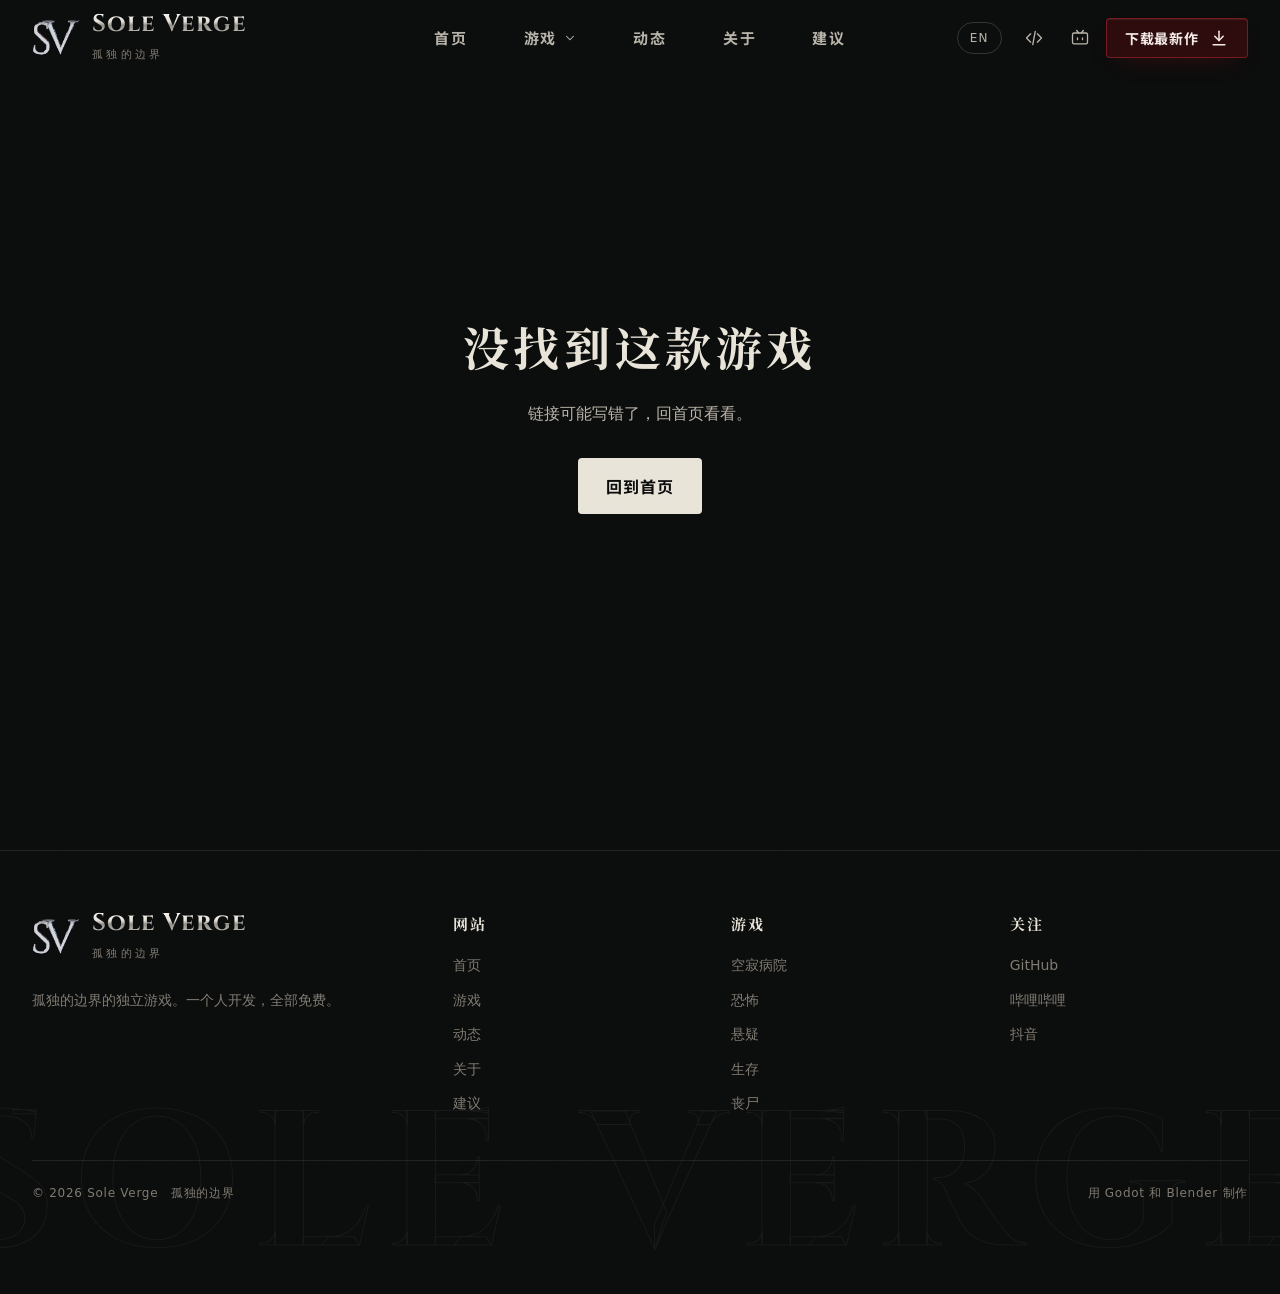
==== commit 349ad5e7: "Storm hero: rain, lightning, falling blood; feedback section; softer red - Re-rendered hero: heavier" ====
--- a/game.html
+++ b/game.html
@@ -23,6 +23,7 @@
         </div>
         <a href="index.html#news"><span data-i18n="nav.news">动态</span></a>
         <a href="index.html#about"><span data-i18n="nav.about">关于</span></a>
+        <a href="index.html#feedback"><span data-i18n="nav.feedback">建议</span></a>
       </nav>
       <div class="nav__tools">
         <button class="lang" type="button" data-lang>EN</button>
--- a/css/site.css
+++ b/css/site.css
@@ -47,7 +47,7 @@
 /* film grain over everything, like a PS2-era cutscene */
 body::after {
   content: ""; position: fixed; inset: -50%; z-index: 100; pointer-events: none;
-  background-image: var(--noise); opacity: .07; mix-blend-mode: overlay;
+  background-image: var(--noise); opacity: .09; mix-blend-mode: overlay;
   animation: grain .9s steps(5) infinite;
 }
 @keyframes grain { 0% { transform: translate(0, 0); } 20% { transform: translate(-3%, 2%); } 40% { transform: translate(2%, -3%); } 60% { transform: translate(-2%, -1%); } 80% { transform: translate(3%, 3%); } 100% { transform: translate(0, 0); } }
@@ -69,14 +69,32 @@
   font-family: var(--f-ui); font-size: 16px; font-weight: 700; letter-spacing: .06em; white-space: nowrap;
   transition: color .35s var(--ease), border-color .35s var(--ease), box-shadow .35s var(--ease);
 }
-.btn::before { content: ""; position: absolute; inset: 0; z-index: -1; background: var(--blood); transform: scaleX(0); transform-origin: left; transition: transform .45s var(--ease); }
-.btn:hover::before { transform: scaleX(1); }
+.bleed { position: absolute; inset: 0; z-index: -1; pointer-events: none; overflow: hidden; border-radius: inherit; }
+.bleed svg { display: block; width: 100%; height: 100%; overflow: visible; }
+.bleed__rise { transform: translateY(var(--h)); transition: transform 1.1s cubic-bezier(.3, .55, .2, 1); }
+.btn.has-bleed:hover .bleed__rise, .btn.has-bleed:focus-visible .bleed__rise { transform: translateY(0); }
+.bleed__wave { animation: wave 4.6s linear infinite; }
+.bleed__wave--back { animation-duration: 7s; animation-direction: reverse; }
+@keyframes wave { to { transform: translateX(calc(-1 * var(--len, 90px))); } }
+.bleed__under { fill: #4a050b; opacity: .2; }
+.bleed stop:nth-child(1) { stop-color: #6e0b13; stop-opacity: .3; }
+.bleed stop:nth-child(2) { stop-color: #3e030a; stop-opacity: .46; }
+.bleed stop:nth-child(3) { stop-color: #140002; stop-opacity: .62; }
+.bleed__lip { fill: none; stroke: #1c0003; stroke-width: 1.4; opacity: .5; }
+.bleed__shine { fill: none; stroke: #ffd2d2; stroke-width: .7; opacity: .42; }
+/* on the bone button the blood multiplies like a stain on glass: deep, see-through red */
+.btn--light .bleed__body, .btn--light .bleed__under { mix-blend-mode: multiply; }
+.btn--light .bleed stop:nth-child(1) { stop-color: #8a3036; stop-opacity: .55; }
+.btn--light .bleed stop:nth-child(2) { stop-color: #5a1a1f; stop-opacity: .7; }
+.btn--light .bleed stop:nth-child(3) { stop-color: #2a0a0d; stop-opacity: .82; }
+.btn--blood .bleed stop:nth-child(1) { stop-color: #3a0207; stop-opacity: .35; }
+.btn--blood .bleed stop:nth-child(3) { stop-color: #0e0001; stop-opacity: .6; }
 .btn--light { background: var(--bone); color: #0b0c0c; }
-.btn--light:hover { color: #fff; box-shadow: 0 10px 40px -12px rgba(196, 34, 42, .8); }
+.btn--light:hover { color: #f6ebe8; box-shadow: 0 14px 40px -18px rgba(90, 6, 12, .6); transition-delay: .2s; }
 .btn--line { border: 1px solid rgba(232, 227, 215, .5); color: var(--bone); }
-.btn--line:hover { border-color: var(--blood-hi); }
-.btn--blood { background: var(--blood); color: #fff; box-shadow: 0 8px 26px -10px rgba(196, 34, 42, .9); }
-.btn--blood::before { background: var(--blood-hi); }
+.btn--line:hover { border-color: #7a0a10; color: #f3e6e2; }
+.btn--blood { background: rgba(110, 12, 18, .34); color: #f3e9e6; border: 1px solid rgba(190, 40, 48, .5); box-shadow: inset 0 1px 0 rgba(255, 200, 200, .08), 0 8px 26px -14px rgba(160, 20, 28, .55); -webkit-backdrop-filter: blur(8px); backdrop-filter: blur(8px); }
+.btn--blood:hover { border-color: rgba(210, 60, 68, .7); }
 .btn--sm { height: 40px; padding: 0 18px; font-size: 14px; }
 .btn__meta { font-family: var(--f-body); font-weight: 400; font-size: 13px; opacity: .65; letter-spacing: 0; }
 .btn .i { transition: transform .35s var(--ease); }
@@ -95,14 +113,15 @@
   position: absolute; inset: 0; pointer-events: none; opacity: 0;
   -webkit-mask: url("../assets/site/logo.webp") center / contain no-repeat; mask: url("../assets/site/logo.webp") center / contain no-repeat;
   background: url("../assets/site/blood.svg") 50% 100% / 100% 240% no-repeat;
+  filter: url(#sv-liquid-sm);
 }
 .mark.is-bleeding .mark__blood { animation: bleed 5.2s var(--ease) forwards; }
 @keyframes bleed {
-  0% { opacity: 0; background-position: 50% 100%; filter: brightness(1.15); }
-  10% { opacity: .96; }
-  55% { background-position: 50% 0%; opacity: .96; filter: brightness(1); }
-  80% { opacity: .85; filter: brightness(.55); }
-  100% { opacity: 0; background-position: 50% 0%; filter: brightness(.35); }
+  0% { opacity: 0; background-position: 50% 100%; }
+  10% { opacity: .97; }
+  55% { background-position: 50% 0%; opacity: .97; }
+  82% { opacity: .9; }
+  100% { opacity: 0; background-position: 50% 0%; }
 }
 .logo__name { font-family: var(--f-brand); font-weight: 700; font-size: 24px; line-height: 1; letter-spacing: .04em; background: var(--chrome); -webkit-background-clip: text; background-clip: text; color: transparent; }
 .logo__sub { display: block; font-size: 11px; color: var(--text-3); letter-spacing: .3em; margin-top: 5px; }
@@ -174,15 +193,37 @@
 .hero { position: relative; min-height: max(780px, min(100svh, 1000px)); overflow: hidden; isolation: isolate; background: #060707; }
 .hero__art { position: absolute; inset: 0; z-index: -3; }
 .hero__art img { width: 100%; height: 100%; object-fit: cover; object-position: 50% 50%; }
-.hero__fog { position: absolute; inset: -10% -30%; z-index: -2; pointer-events: none; opacity: .55;
+/* lightning: the lit-by-lightning render and the bolt sit on top of the art, screen-blended; the bolt is masked to the sky */
+.hero__art .hero__flash { position: absolute; inset: 0; z-index: 2; opacity: 0; mix-blend-mode: screen; pointer-events: none; }
+.hero__bolt { position: absolute; inset: 0; z-index: 2; width: 100%; height: 100%; pointer-events: none; mix-blend-mode: screen;
+  -webkit-mask: url("../assets/site/hero-mask.png") var(--mpos, 50% 50%) / cover no-repeat; mask: url("../assets/site/hero-mask.png") var(--mpos, 50% 50%) / cover no-repeat; }
+.hero__art.is-rumble { animation: rumble .65s linear 1; }
+@keyframes rumble { 0% { transform: translate(0, 0); } 15% { transform: translate(-1.5px, 1px); } 30% { transform: translate(1.2px, -1px); } 45% { transform: translate(-1px, .6px); } 60% { transform: translate(.8px, -.4px); } 80% { transform: translate(-.4px, .2px); } 100% { transform: translate(0, 0); } }
+.hero__vig { opacity: calc(1 - var(--flash, 0) * .45); }
+.hero__fog { position: absolute; inset: -10% -30%; z-index: -2; pointer-events: none; opacity: .8;
   background:
     radial-gradient(40% 30% at 30% 70%, rgba(170, 176, 172, .18), transparent 70%),
     radial-gradient(35% 25% at 70% 80%, rgba(170, 176, 172, .14), transparent 70%),
     radial-gradient(30% 22% at 50% 40%, rgba(170, 176, 172, .08), transparent 70%);
   animation: drift 38s ease-in-out infinite alternate; }
-.hero__fog--b { animation-duration: 54s; animation-direction: alternate-reverse; opacity: .4; }
+.hero__fog--b { animation-duration: 54s; animation-direction: alternate-reverse; opacity: .6; }
+.hero__mist { position: absolute; left: -20%; right: -20%; bottom: 0; height: 46%; z-index: -2; pointer-events: none;
+  background:
+    radial-gradient(30% 60% at 20% 80%, rgba(180, 184, 180, .16), transparent 70%),
+    radial-gradient(28% 50% at 55% 90%, rgba(180, 184, 180, .14), transparent 70%),
+    radial-gradient(30% 60% at 85% 85%, rgba(180, 184, 180, .12), transparent 70%);
+  filter: blur(8px); animation: drift 26s ease-in-out infinite alternate-reverse; }
 @keyframes drift { from { transform: translateX(-6%); } to { transform: translateX(6%); } }
 .hero__ash { position: absolute; inset: 0; z-index: -1; width: 100%; height: 100%; pointer-events: none; }
+.hero__fogfx { position: absolute; inset: 0; z-index: -2; width: 100%; height: 100%; pointer-events: none; opacity: 0; mix-blend-mode: screen; transition: opacity 1.2s ease; }
+.hero__fogfx.is-live { opacity: 1; }
+/* the lamp stutters: the whole render dips a little with it */
+.hero__art::before { content: ""; position: absolute; inset: 0; z-index: 1; pointer-events: none; background: #000; opacity: calc((1 - var(--flick, 1)) * .5); }
+/* heavy vignette that closes in around the logo */
+.hero__vig { position: absolute; inset: 0; z-index: -1; pointer-events: none;
+  background:
+    radial-gradient(ellipse 34% 58% at var(--lx, 70%) var(--ly, 48%), transparent 0%, transparent 42%, rgba(3, 3, 4, .42) 72%, rgba(3, 3, 4, .78) 100%),
+    radial-gradient(ellipse 120% 90% at var(--lx, 70%) 45%, transparent 55%, rgba(0, 0, 0, .55) 100%); }
 .hero__lamp { position: absolute; z-index: -2; width: 240px; height: 240px; margin: -120px 0 0 -120px; pointer-events: none; border-radius: 50%;
   background: radial-gradient(closest-side, rgba(255, 175, 90, .5), rgba(255, 140, 60, .16) 50%, transparent 75%);
   mix-blend-mode: screen; animation: lamp 4.2s steps(1) infinite; }
@@ -336,13 +377,60 @@
 .post__text { font-size: 14px; color: var(--text-2); display: -webkit-box; -webkit-line-clamp: 3; -webkit-box-orient: vertical; overflow: hidden; }
 
 /* ---------- Studio ---------- */
+/* ---------- Feedback ---------- */
+.feedback { display: grid; grid-template-columns: minmax(0, 5fr) minmax(0, 7fr); background: radial-gradient(120% 120% at 0% 0%, rgba(110, 12, 18, .12), transparent 55%), linear-gradient(180deg, #131414, #0d0e0e); }
+.feedback__intro { position: relative; padding: 56px 48px; border-right: 1px solid var(--line); }
+.feedback__seal { display: grid; place-items: center; width: 64px; height: 64px; border-radius: 50%; color: var(--bone); margin-bottom: 26px;
+  background: radial-gradient(circle at 35% 30%, #7a1118, #3a0509 70%); box-shadow: 0 0 0 1px rgba(196, 34, 42, .35), 0 10px 30px -10px rgba(140, 18, 23, .7); }
+.feedback__seal .i { width: 28px; height: 28px; }
+.feedback__lead { font-size: 17px; line-height: 1.9; color: var(--text-2); max-width: 26em; }
+.feedback__label { margin-top: 30px; font-size: 13px; color: var(--text-3); letter-spacing: .08em; }
+.feedback__mail { display: inline-block; margin-top: 6px; font-family: var(--f-ui); font-size: 18px; color: var(--bone); border-bottom: 1px solid rgba(196, 34, 42, .6); }
+.feedback__mail:hover { color: #fff; border-color: var(--blood-hi); }
+.feedback__links { display: flex; flex-wrap: wrap; gap: 10px; margin-top: 10px; }
+.feedback__links a { display: inline-flex; align-items: center; gap: 8px; height: 38px; padding: 0 14px; border: 1px solid var(--line-2); border-radius: 999px; font-size: 14px; color: var(--text-2); transition: color .25s ease, border-color .25s ease; }
+.feedback__links a:hover { color: #fff; border-color: rgba(196, 34, 42, .6); }
+.feedback__links .i { width: 17px; height: 17px; }
+.feedback__form { display: grid; gap: 22px; padding: 48px 52px 44px; }
+.seg { display: flex; flex-wrap: wrap; gap: 8px; margin: 0; padding: 0; border: 0; }
+.seg legend, .field > span { display: block; width: 100%; margin-bottom: 10px; font-size: 13px; color: var(--text-3); letter-spacing: .08em; }
+.seg__opt { position: relative; cursor: pointer; }
+.seg__opt input { position: absolute; opacity: 0; pointer-events: none; }
+.seg__opt span { display: inline-flex; align-items: center; height: 38px; padding: 0 16px; border: 1px solid var(--line-2); border-radius: 3px; font-family: var(--f-ui); font-size: 14px; color: var(--text-2); transition: all .25s ease; }
+.seg__opt:hover span { color: #fff; border-color: rgba(232, 227, 215, .35); }
+.seg__opt input:checked + span { color: #f6ebe8; border-color: rgba(196, 34, 42, .7); background: rgba(110, 12, 18, .28); box-shadow: inset 0 0 0 1px rgba(196, 34, 42, .25); }
+.seg__opt input:focus-visible + span { outline: 2px solid var(--blood-hi); outline-offset: 2px; }
+.field { display: block; }
+.field select, .field textarea, .field input { width: 100%; font: inherit; font-size: 15px; color: var(--bone); background: rgba(6, 7, 7, .7); border: 1px solid var(--line-2); border-radius: 3px; padding: 12px 14px; transition: border-color .25s ease, box-shadow .25s ease; }
+.field textarea { resize: vertical; min-height: 150px; line-height: 1.7; }
+.field select { appearance: none; -webkit-appearance: none; padding-right: 40px; background-image: url("data:image/svg+xml,%3Csvg xmlns='http://www.w3.org/2000/svg' width='24' height='24' viewBox='0 0 24 24' fill='none' stroke='%23a9a59c' stroke-width='1.8'%3E%3Cpath d='m6 9 6 6 6-6'/%3E%3C/svg%3E"); background-repeat: no-repeat; background-position: right 12px center; background-size: 18px; }
+.field select option { background: #111; color: var(--bone); }
+.field ::placeholder { color: rgba(232, 227, 215, .32); }
+.field select:focus, .field textarea:focus, .field input:focus { outline: none; border-color: rgba(196, 34, 42, .7); box-shadow: 0 0 0 3px rgba(140, 18, 23, .22); }
+.feedback__actions { display: flex; flex-wrap: wrap; gap: 14px; margin-top: 4px; }
+.feedback__status { min-height: 1.6em; font-size: 14px; color: var(--text-3); }
+.feedback__status[data-tone="warn"] { color: #e0868b; }
+.feedback__status[data-tone="ok"] { color: #b9c4b0; }
+
 .studio { overflow: hidden; background: #0a0809; }
 .studio__art { position: relative; }
 .studio__art img { width: 100%; height: auto; aspect-ratio: 3 / 1; object-fit: cover; }
 .studio__art::after { content: ""; position: absolute; inset: 0; background: linear-gradient(180deg, transparent 55%, #0a0809 100%); pointer-events: none; }
 .studio__body { position: relative; z-index: 3; display: grid; grid-template-columns: auto minmax(0, 1fr) auto; gap: 40px; align-items: center; padding: 8px 52px 46px; }
 .studio__who { display: flex; align-items: center; gap: 20px; }
-.studio__who img { width: 84px; height: 84px; border-radius: 50%; object-fit: cover; box-shadow: 0 0 0 1px rgba(232,227,215,.3), 0 0 0 5px #0a0809, 0 0 0 6px rgba(196, 34, 42, .45); }
+.bframe { position: relative; display: block; width: var(--s); height: var(--s); flex: none; margin: 6px 8px 34px 6px; }
+.bframe > img { width: 100%; height: 100%; border-radius: 50%; object-fit: cover; position: relative; z-index: 1; box-shadow: 0 0 0 4px #0a0809; }
+.bframe__svg { position: absolute; z-index: 2; left: 50%; top: calc(50% - var(--s) * .588); width: calc(var(--s) * 1.26); max-width: none; height: auto; transform: translateX(-50%); overflow: visible; pointer-events: none; }
+.bframe__liquid { fill: #3e0207; stroke: #3e0207; opacity: .92; }
+.bframe__ring { fill: none; stroke-width: 6; }
+.bframe__pool circle { stroke: none; }
+.drip path { fill: none; stroke-linecap: round; stroke-dasharray: 100; stroke-dashoffset: 100; animation: drip-grow var(--d) var(--w) cubic-bezier(.55, 0, .8, .4) infinite; }
+.drip circle { stroke: none; }
+.drip__bulb { animation: drip-bulb var(--d) var(--w) cubic-bezier(.55, 0, .8, .4) infinite; }
+.drip__drop { opacity: 0; animation: drip-fall var(--d) var(--w) ease-in infinite; }
+@keyframes drip-grow { 0% { stroke-dashoffset: 100; opacity: 1; } 70% { stroke-dashoffset: 0; } 92% { stroke-dashoffset: 0; opacity: 1; } 100% { stroke-dashoffset: 0; opacity: 0; } }
+@keyframes drip-bulb { 0% { transform: translateY(0); opacity: 1; } 70% { transform: translateY(var(--l)); } 92% { transform: translateY(var(--l)); opacity: 1; } 100% { transform: translateY(var(--l)); opacity: 0; } }
+@keyframes drip-fall { 0%, 72% { transform: translateY(var(--l)); opacity: 0; } 74% { opacity: 1; } 100% { transform: translateY(calc(var(--l) + 70px)); opacity: 0; } }
 .studio__name { font-size: 30px; line-height: 1.2; letter-spacing: .06em; white-space: nowrap; }
 .studio__handle { font-size: 13px; color: var(--text-3); margin-top: 4px; white-space: nowrap; letter-spacing: .04em; }
 .studio__text { color: var(--text-2); font-size: 15px; max-width: 34em; line-height: 1.85; }
@@ -461,6 +549,9 @@
   .mega__grid { grid-template-columns: repeat(2, minmax(0, 1fr)); }
 }
 @media (max-width: 980px) {
+  .feedback { grid-template-columns: 1fr; }
+  .feedback__intro { border-right: 0; border-bottom: 1px solid var(--line); padding: 40px 32px; }
+  .feedback__form { padding: 36px 32px; }
   :root { --shell: min(1320px, 100% - 40px); }
   .menu { display: none; }
   .menu-btn { display: block; }
@@ -472,6 +563,7 @@
   .mega__grid { grid-template-columns: minmax(0, 1fr); }
   .nav__inner { grid-template-columns: 1fr auto; }
   .hero__art img { object-position: 74% 50%; }
+  .hero__bolt { --mpos: 74% 50%; }
   .hero::before { background: linear-gradient(180deg, rgba(6,7,7,.4) 0%, rgba(6,7,7,.2) 30%, rgba(6,7,7,.9) 62%, var(--bg) 100%); }
   .hero__lamp { display: none; }
   .hero__content { padding-top: 52svh; }
@@ -489,6 +581,9 @@
   .log__text { grid-column: 1 / -1; }
 }
 @media (max-width: 640px) {
+  .feedback__intro { padding: 32px 22px; }
+  .feedback__form { padding: 28px 22px 26px; }
+  .feedback__actions .btn { flex: 1 1 100%; }
   :root { --nav-h: 64px; }
   .nav__tools .icon-btn { display: none; }
   .nav__tools .btn { height: 36px; width: 40px; padding: 0; }
@@ -500,7 +595,10 @@
   .logo__sub { display: none; }
   .hero { min-height: 0; }
   .hero__art { bottom: auto; height: 62svh; }
-  .hero__art img { object-position: 80% 46%; }
+  .hero__art img { object-position: 84% 50%; }
+  .hero__bolt { --mpos: 84% 50%; }
+  .hero__sub br { display: none; }
+  .hero__sub { text-wrap: pretty; }
   .hero__art::after { content: ""; position: absolute; inset: 0; background: linear-gradient(180deg, rgba(6,7,7,.55) 0%, transparent 22%, transparent 55%, var(--bg) 100%); }
   .hero::before { background: none; }
   .hero__content { padding-top: 50svh; }
